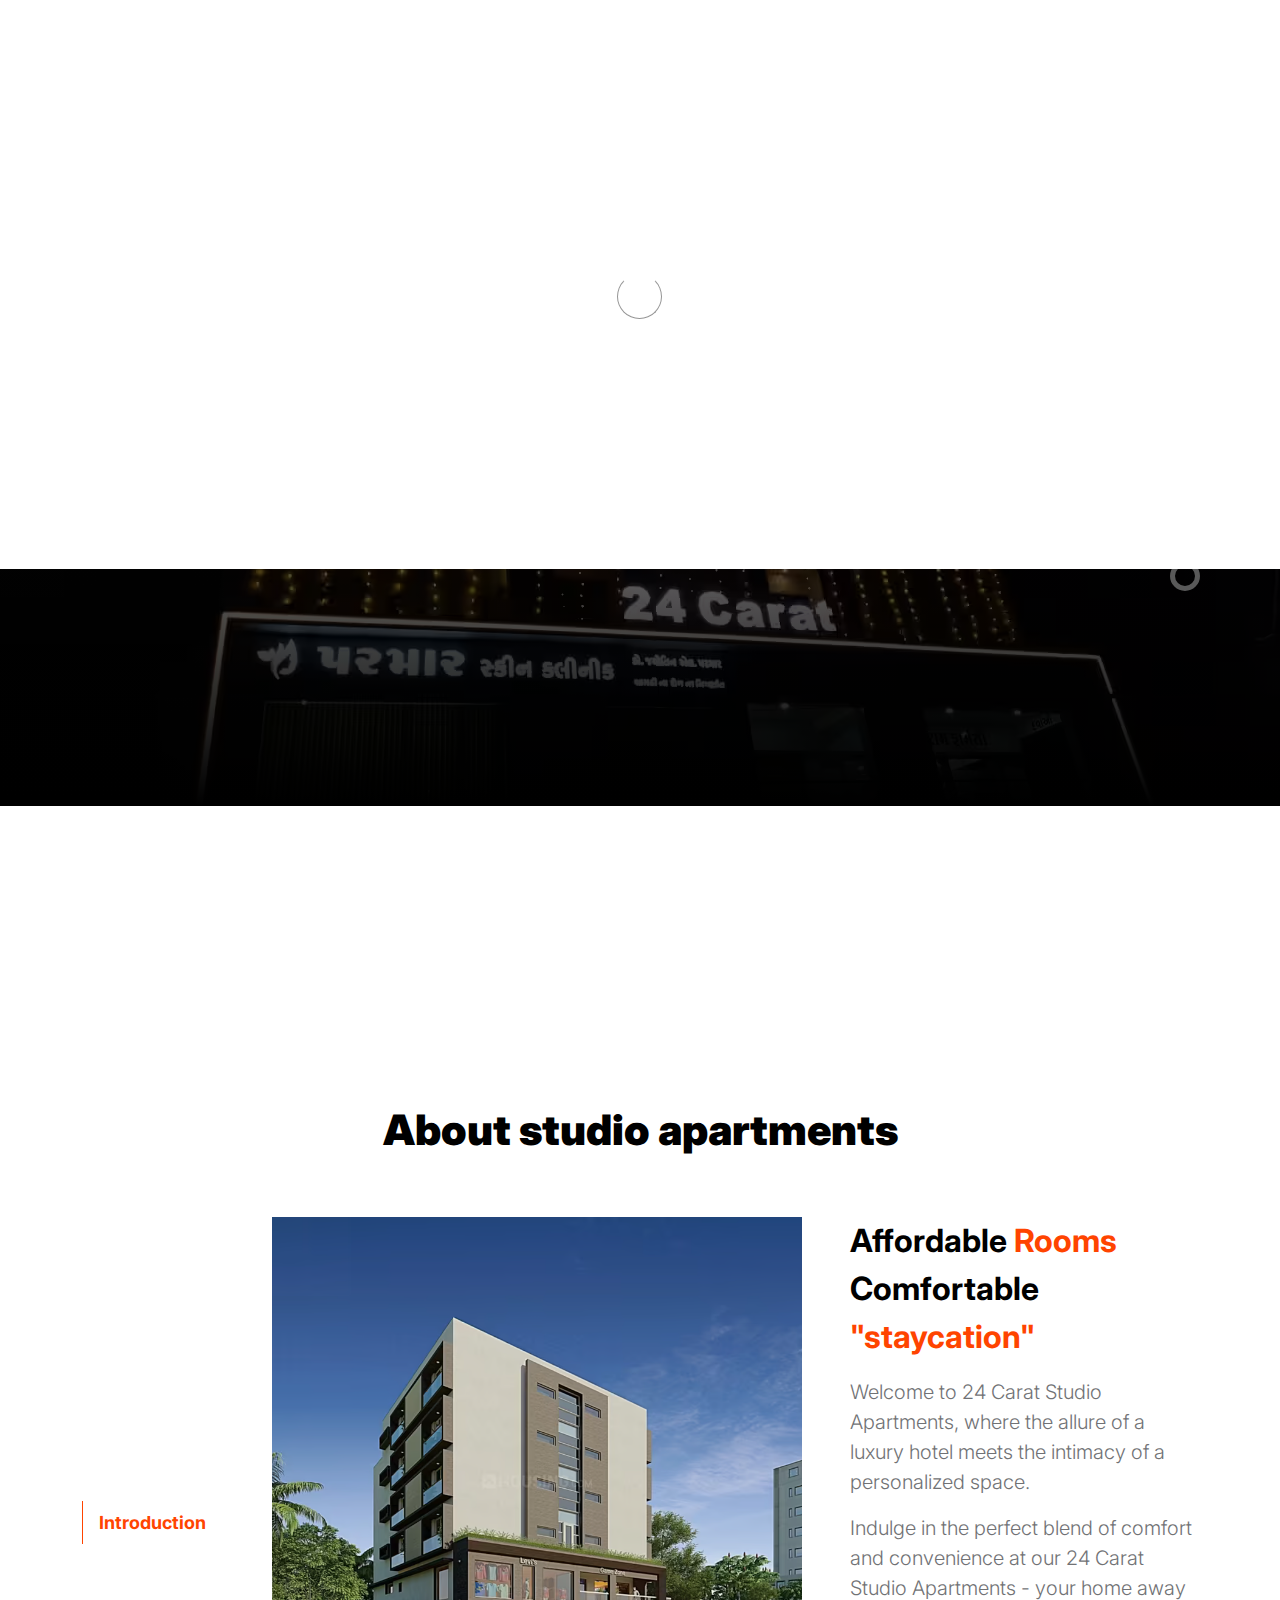
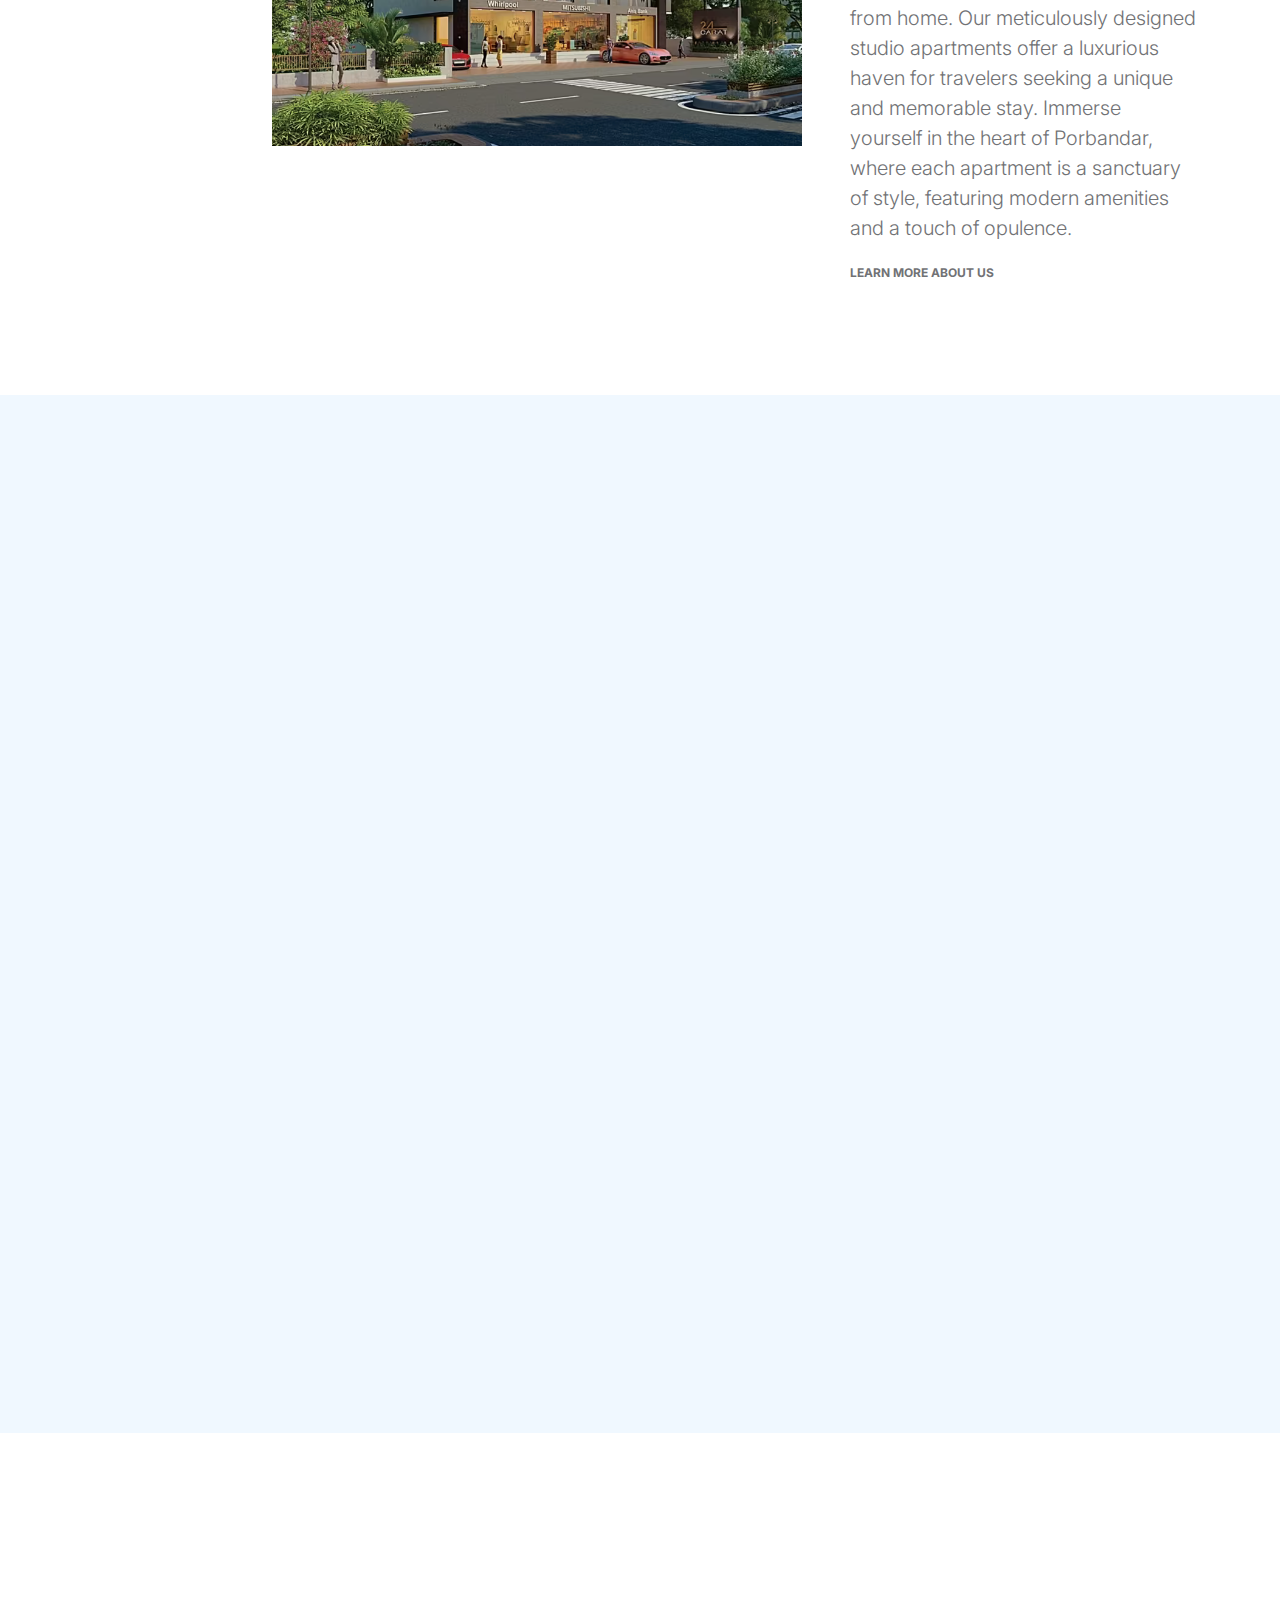
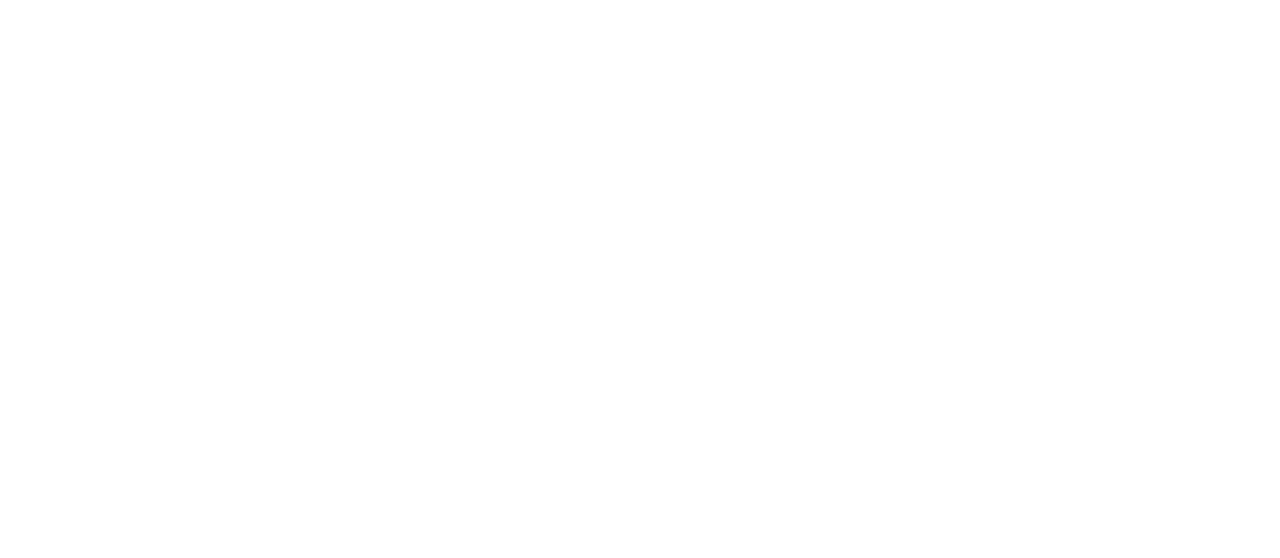
==== index.html @ 175d0fef "about-page change and profile addition" ====
<!DOCTYPE html>
<html lang="en">
  <head>
    <meta charset="utf-8" />
    <meta name="viewport" content="width=device-width, initial-scale=1" />

    <meta name="description" content="" />
    <meta name="author" content="" />

    <title>24 Carat Studio Apartments</title>

    <!-- CSS FILES -->
    <link rel="preconnect" href="https://fonts.googleapis.com" />

    <link rel="preconnect" href="https://fonts.gstatic.com" crossorigin />

    <link
      href="https://fonts.googleapis.com/css2?family=Inter:wght@100;300;400;700;900&display=swap"
      rel="stylesheet"
    />

    <link href="css/bootstrap.min.css" rel="stylesheet" />
    <link href="css/bootstrap-icons.css" rel="stylesheet" />

    <link rel="stylesheet" href="css/slick.css" />

    <link href="css/tooplate-little-fashion.css" rel="stylesheet" />
  </head>

  <body>
    <section class="preloader">
      <div class="spinner">
        <span class="sk-inner-circle"></span>
      </div>
    </section>

    <main>
      <nav class="navbar navbar-expand-lg">
        <div class="container">
          <button
            class="navbar-toggler"
            type="button"
            data-bs-toggle="collapse"
            data-bs-target="#navbarNav"
            aria-controls="navbarNav"
            aria-expanded="false"
            aria-label="Toggle navigation"
          >
            <span class="navbar-toggler-icon"></span>
          </button>

          <a class="navbar-brand" href="index.html">
            <strong><span>24</span> Carat</strong>
          </a>

          <div class="collapse navbar-collapse" id="navbarNav">
            <ul class="navbar-nav mx-auto">
              <li class="nav-item">
                <a class="nav-link active" href="index.html">Home</a>
              </li>

              <li class="nav-item">
                <a class="nav-link" href="about.html">About us</a>
              </li>

              <li class="nav-item">
                <a class="nav-link" href="products.html">Studio Apartments</a>
              </li>

              <li class="nav-item">
                <a class="nav-link" href="faq.html">FAQs</a>
              </li>

              <li class="nav-item">
                <a class="nav-link" href="contact.html">Contact</a>
              </li>
            </ul>
          </div>
        </div>
      </nav>

      <section class="slick-slideshow">
        <div class="slick-custom">
          <img
            src="images/slideshow/24-carat-studio-landscape.avif"
            class="img-fluid"
            alt=""
          />

          <div class="slick-bottom">
            <div class="container">
              <div class="row">
                <div class="col-lg-6 col-10">
                  <h1 class="slick-title">24 Carat</h1>

                  <p class="lead text-white mt-lg-3 mb-lg-5">
                    24 Carat is a hotel and studio Apartments located at the
                    center of Porbandar's crowd.
                  </p>

                  <a href="about.html" class="btn custom-btn"
                    >Learn more about us</a
                  >
                </div>
              </div>
            </div>
          </div>
        </div>

        <div class="slick-custom">
          <img src="images/slideshow/ss_1.jpeg" class="img-fluid" alt="" />

          <div class="slick-bottom">
            <div class="container">
              <div class="row">
                <div class="col-lg-6 col-10">
                  <h1 class="slick-title">New Apartments</h1>

                  <p class="lead text-white mt-lg-3 mb-lg-5">
                    Every room and space is carefully designed with simple and
                    minimalistic approach in mind. Form over functionality is
                    our motto.
                  </p>

                  <a href="product.html" class="btn custom-btn"
                    >Explore Rooms</a
                  >
                </div>
              </div>
            </div>
          </div>
        </div>

        <div class="slick-custom">
          <img src="images/slideshow/ss_2.jpeg" class="img-fluid" alt="" />

          <div class="slick-bottom">
            <div class="container">
              <div class="row">
                <div class="col-lg-6 col-10">
                  <h1 class="slick-title">Aesthetically Pleasing</h1>

                  <p class="lead text-white mt-lg-3 mb-lg-5">
                    Spacious infrastructure lets each person be mesmerized with
                    looks and "cozyness" of the space.
                  </p>
                </div>
              </div>
            </div>
          </div>
        </div>
      </section>

      <section class="about section-padding">
        <div class="container">
          <div class="row">
            <div class="col-12 text-center">
              <h2 class="mb-5">About studio apartments</h2>
            </div>

            <div class="col-lg-2 col-12 mt-auto mb-auto">
              <ul
                class="nav nav-pills mb-5 mx-auto justify-content-center align-items-center"
                id="pills-tab"
                role="tablist"
              >
                <li class="nav-item" role="presentation">
                  <button
                    class="nav-link active"
                    id="pills-home-tab"
                    data-bs-toggle="pill"
                    data-bs-target="#pills-home"
                    type="button"
                    role="tab"
                    aria-controls="pills-home"
                    aria-selected="true"
                  >
                    Introduction
                  </button>
                </li>
              </ul>
            </div>

            <div class="col-lg-10 col-12">
              <div class="tab-content mt-2" id="pills-tabContent">
                <div
                  class="tab-pane fade show active"
                  id="pills-home"
                  role="tabpanel"
                  aria-labelledby="pills-home-tab"
                >
                  <div class="row">
                    <div class="col-lg-7 col-12">
                      <img src="images/24carat.jpg" class="img-fluid" alt="" />
                    </div>

                    <div class="col-lg-5 col-12">
                      <div
                        class="d-flex flex-column h-100 ms-lg-4 mt-lg-0 mt-5"
                      >
                        <h4 class="mb-3">
                          Affordable <span>Rooms</span> <br />Comfortable
                          <span>"staycation"</span>
                        </h4>

                        <p>
                          Welcome to 24 Carat Studio Apartments, where the
                          allure of a luxury hotel meets the intimacy of a
                          personalized space.
                        </p>

                        <p>
                          Indulge in the perfect blend of comfort and
                          convenience at our 24 Carat Studio Apartments - your
                          home away from home. Our meticulously designed studio
                          apartments offer a luxurious haven for travelers
                          seeking a unique and memorable stay. Immerse yourself
                          in the heart of Porbandar, where each apartment is a
                          sanctuary of style, featuring modern amenities and a
                          touch of opulence.
                        </p>

                        <div class="mt-2 mt-lg-auto">
                          <a href="about.html" class="custom-link mb-2">
                            Learn more about us
                            <i class="bi-arrow-right ms-2"></i>
                          </a>
                        </div>
                      </div>
                    </div>
                  </div>
                </div>
              </div>
            </div>
          </div>
        </div>
      </section>

      <section class="front-product">
        <div class="container-fluid p-0">
          <div class="row align-items-center">
            <div class="col-lg-6 col-12">
              <img src="images/nature_culture.jpeg" class="img-fluid" alt="" />
            </div>

            <div class="col-lg-6 col-12">
              <div class="px-5 py-5 py-lg-0">
                <h2 class="mb-4">
                  <span>Located beside</span> Nature and culture
                </h2>

                <p class="lead mb-4">
                  Discover a harmonious retreat at 24 Carat Studio Apartments,
                  where lavish comfort meets the enchanting allure of
                  Porbandar's rich natural and cultural tapestry.
                </p>

                <a href="products.html" class="custom-link">
                  View rooms
                  <i class="bi-arrow-right ms-2"></i>
                </a>
              </div>
            </div>
          </div>
        </div>
      </section>

      <section class="featured-product section-padding">
        <div class="container">
          <div class="row">
            <div class="col-12 text-center">
              <h2 class="mb-5">Featured Rooms</h2>
            </div>

            <div class="col-lg-4 col-12 mb-3">
              <div class="product-thumb">
                <a href="product-detail.html">
                  <img
                    src="images/room/bedroom_overview.jpeg"
                    class="img-fluid product-image"
                    alt=""
                  />
                </a>

                <div class="product-top d-flex"></div>

                <div class="product-info d-flex">
                  <div>
                    <h5 class="product-title mb-0">Bedroom Space</h5>

                    <p class="product-p">Cozy bed with AC and large windows</p>
                  </div>
                </div>
              </div>
            </div>

            <div class="col-lg-4 col-12 mb-3">
              <div class="product-thumb">
                <a href="product-detail.html">
                  <img
                    src="images/room/bedroom_2.jpeg"
                    class="img-fluid product-image"
                    alt=""
                  />
                </a>

                <div class="product-top d-flex"></div>

                <div class="product-info d-flex">
                  <div>
                    <h5 class="product-title mb-0">Bedroom space</h5>

                    <p class="product-p">
                      Bedroom photo captured from other angle
                    </p>
                  </div>
                </div>
              </div>
            </div>

            <div class="col-lg-4 col-12">
              <div class="product-thumb">
                <a href="product-detail.html">
                  <img
                    src="images/room/LivingRoom-1.jpeg"
                    class="img-fluid product-image"
                    alt=""
                  />
                </a>

                <div class="product-top d-flex"></div>

                <div class="product-info d-flex">
                  <div>
                    <h5 class="product-title mb-0">Living room</h5>

                    <p class="product-p">
                      Newly designed living room for your comfort
                    </p>
                  </div>
                </div>
              </div>
            </div>

            <div class="col-12 text-center">
              <a href="products.html" class="view-all">View All Rooms</a>
            </div>
          </div>
        </div>
      </section>
    </main>

    <footer class="site-footer">
      <div class="container">
        <div class="row">
          <div class="col-lg-3 col-10 me-auto mb-4">
            <h4 class="text-white mb-3"><a href="index.html">24</a> Carat</h4>
            <p class="copyright-text text-muted mt-lg-5 mb-4 mb-lg-0">
              Copyright © 2024 <strong>24 Carat</strong>
            </p>
            <br />
            <p class="copyright-text">
              Designed by
              <a href="https://www.tooplate.com/" target="_blank">Tooplate</a>
            </p>
          </div>

          <div class="col-lg-5 col-8">
            <h5 class="text-white mb-3">Sitemap</h5>

            <ul class="footer-menu d-flex flex-wrap">
              <li class="footer-menu-item">
                <a href="about.html" class="footer-menu-link">About Us</a>
              </li>

              <li class="footer-menu-item">
                <a href="#" class="footer-menu-link">Rooms</a>
              </li>

              <li class="footer-menu-item">
                <a href="#" class="footer-menu-link">FAQs</a>
              </li>

              <li class="footer-menu-item">
                <a href="#" class="footer-menu-link">Contact</a>
              </li>
            </ul>
          </div>

          <div class="col-lg-3 col-4">
            <h5 class="text-white mb-3">Social</h5>

            <ul class="social-icon">
              <li>
                <a
                  href="https://api.whatsapp.com/send?text=Check%20out%20this%20amazing%20property:%20https%3A%2F%2Fwww.24caratpbr.com%2F"
                  target="_blank"
                  rel="noopener noreferrer"
                  class="social-icon-link bi-whatsapp"
                ></a>
              </li>
              <li>
                <a
                  href="https://www.instagram.com/24caratpbr/"
                  target="_blank"
                  class="social-icon-link bi-instagram"
                ></a>
              </li>
            </ul>
          </div>
        </div>
      </div>
    </footer>

    <!-- JAVASCRIPT FILES -->
    <script src="js/jquery.min.js"></script>
    <script src="js/bootstrap.bundle.min.js"></script>
    <script src="js/Headroom.js"></script>
    <script src="js/jQuery.headroom.js"></script>
    <script src="js/slick.min.js"></script>
    <script src="js/custom.js"></script>
  </body>
</html>
---- css/tooplate-little-fashion.css ----
/*

Tooplate 2127 Little Fashion

https://www.tooplate.com/view/2127-little-fashion

*/


/*---------------------------------------
  CUSTOM PROPERTIES ( VARIABLES )             
-----------------------------------------*/
:root {
  --white-color:                #FFFFFF;
  --primary-color:              #FF4400;
  --section-bg-color:           #f0f8ff;
  --dark-color:                 #000000;
  --grey-color:                 #d0d1d1;
  --p-color:                    #717275;

  --body-font-family:           'Inter', sans-serif;

  --h5-font-size:               24px;
  --p-font-size:                20px;
  --copyright-text-font-size:   16px;
  --product-link-font-size:     14px;
  --custom-link-font-size:      12px;

  --font-weight-thin:           100;
  --font-weight-light:          300;
  --font-weight-normal:         400;
  --font-weight-bold:           700;
  --font-weight-black:          900;
}

body,
html {
  height: 100%;
}

html {
  scroll-behavior: smooth;
}

@media screen and (prefers-reduced-motion: reduce) {
  html {
    scroll-behavior: auto;
  }
}

body {
    background: var(--white-color);
    font-family: var(--body-font-family);    
    position: relative;
}

/*---------------------------------------
  TYPOGRAPHY               
-----------------------------------------*/

h2,
h3,
h4,
h5,
h6 {
  color: var(--dark-color);
  line-height: inherit;
}

h1,
h2,
h3,
h4,
h5,
h6 {
  font-weight: var(--font-weight-bold);
}

h1,
h2 {
  font-weight: var(--font-weight-black);
}

h1 {
  font-size: 64px;
  line-height: normal;
}

h2 {
  font-size: 42px;
}

h3 {
  font-size: 36px;
}

h4 {
  font-size: 32px;
}

h5 {
  font-size: 24px;
}

h6 {
  font-size: 20px;
}

p {
  color: var(--p-color);
  font-size: var(--p-font-size);
  font-weight: var(--font-weight-light);
}

a, 
button {
  touch-action: manipulation;
  transition: all 0.3s;
}

a {
  color: var(--p-color);
  text-decoration: none;
}

a:hover {
  color: var(--primary-color);
}

.text-primary {
  color: var(--primary-color) !important;
}

::selection {
  background: var(--primary-color);
  color: var(--white-color);
}

/*---------------------------------------
  CUSTOM LINK               
-----------------------------------------*/
.custom-link {
  color: var(--p-color);
  font-size: var(--custom-link-font-size);
  font-weight: var(--font-weight-bold);
  text-transform: uppercase;
  position: relative;
}

.custom-link i {
  position: absolute;
  opacity: 0;
  bottom: 0;
  left: 100%;
  transition: all 0.3s;
  line-height: normal;
}

.custom-link:hover i {
  opacity: 1;
  left: 101%;
}

.lead {
  font-size: 1.5rem;
  font-weight: var(--font-weight-thin);
}

b,
strong {
  font-weight: var(--font-weight-bold);
}

/*---------------------------------------
  PRE LOADER               
-----------------------------------------*/
.preloader {
  position: fixed;
  top: 0;
  left: 0;
  width: 100%;
  height: 100%;
  z-index: 99999;
  display: flex;
  flex-flow: row nowrap;
  justify-content: center;
  align-items: center;
  background: none repeat scroll 0 0 var(--white-color);
}

.spinner {
  border: 1px solid transparent;
  border-radius: 5px;
  position: relative;
}

.spinner::before {
  content: '';
  box-sizing: border-box;
  position: absolute;
  top: 50%;
  left: 50%;
  width: 45px;
  height: 45px;
  margin-top: -10px;
  margin-left: -23px;
  border-radius: 50%;
  border: 1px solid #959595;
  border-top-color: var(--white-color);
  animation: spinner .9s linear infinite;
}

@keyframes spinner {
  to {transform: rotate(360deg);}
}

/*---------------------------------------
  CUSTOM BUTTON & ICON              
-----------------------------------------*/
.custom-btn {
  background: var(--dark-color);
  border-radius: 50px;
  color: var(--white-color);
  font-size: var(--copyright-text-font-size);
  text-transform: uppercase;
  padding: 16.50px 20px;
}

.social-btn {
  background: transparent;
  border: 1px solid var(--grey-color);
  color: var(--dark-color);
  text-transform: none;
}

.social-btn:hover {
  border-color: transparent;
}

.cart-form-select {
  border-radius: 0;
  padding-top: 15px;
  padding-bottom: 15px;
}

.cart-btn {
  border-radius: 0;
  width: 100%;
  font-size: var(--product-link-font-size);
}

.custom-btn:hover,
.slick-slideshow .custom-btn:hover {
  background: var(--primary-color);
  color: var(--white-color);
}

.custom-icon {
  color: var(--p-color);
  font-size: 24px;
}

.custom-icon {
  display: inline-block;
  vertical-align: middle;
}

.bi-bag.custom-icon {
  font-size: 17px;
}

.featured-icon {
  color: var(--grey-color);
  font-size: 52px;
}

/*---------------------------------------
  DIV SEPARATOR               
-----------------------------------------*/
.div-separator {
  position: relative;
}

.div-separator::before {
  content: "";
  height: 1px;
  background: var(--grey-color);
  display: block;
  width: 100%;
}

.div-separator span {
  position: absolute;
  top: 50%;
  margin-left: -22.5px;
  left: 50%;
  text-align: center;
  background: var(--white-color);
  margin-top: -11px;
  color: var(--dark-color);
  font-weight: var(--font-weight-bold);
  font-size: 14px;
  width: 35px;
  text-transform: uppercase;
}

/*---------------------------------------
  FULL IMAGE               
-----------------------------------------*/
.full-image-img {
  display: block;
  position: absolute;
  z-index: -1;
  right: 0;
  width: 100%;
  bottom: -120px;
  min-width: 650px;
}

@media (min-width: 1600px) {
  .full-image-img {
    bottom: -200px;
  }
}

/*---------------------------------------
  NAVIGATION               
-----------------------------------------*/
.navbar {
  background: var(--white-color);
  position: fixed;
  top: 0;
  right: 0;
  left: 0;
  padding: 25px 0;
  z-index: 2;
  will-change: transform;
  transition: transform 300ms linear;
}

.navbar span, h2 span, h4 span {
	color: var(--primary-color);
}

.navbar.headroom--not-top {
  padding: 20px 0;
}

.headroom--pinned {
  transform: translate(0, 0);
}

.headroom--unpinned {
  transform: translate(0, -150%);
}

.navbar-brand {
  color: var(--dark-color);
  font-size: 24px;
  font-weight: var(--font-weight-light);
  margin: 0;
  padding: 0;
}

.navbar-expand-lg .navbar-nav .nav-link {
  display: inline-block;
  padding: 0;
  margin-right: 1.5rem;
  margin-left: 1.5rem;
}

.nav-link {
  color: var(--p-color);
  font-size: 16px;
  position: relative;
}

.navbar .nav-link::after {
  position: absolute;
  top: 100%;
  left: 0;
  width: 100%;
  height: 2px;
  background: var(--grey-color);
  content: '';
  opacity: 0;
  -webkit-transition: opacity 0.3s, -webkit-transform 0.3s;
  -moz-transition: opacity 0.3s, -moz-transform 0.3s;
  transition: opacity 0.3s, transform 0.3s;
  -webkit-transform: translateY(10px);
  -moz-transform: translateY(10px);
  transform: translateY(10px);
}

.navbar .nav-link.active::after, 
.navbar .nav-link:hover::after {
  opacity: 1;
  -webkit-transform: translateY(0px);
  -moz-transform: translateY(0px);
  transform: translateY(0px);
}

.navbar .nav-link.active,
.navbar .nav-link:hover {
  color: var(--primary-color);
}

.nav-link:focus, 
.nav-link:hover {
  color: var(--p-color);
}

.navbar-toggler {
  border: 0;
  padding: 0;
  cursor: pointer;
  margin: 0;
  width: 30px;
  height: 35px;
  outline: none;
}

.navbar-toggler:focus {
  outline: none;
  box-shadow: none;
}

.navbar-toggler[aria-expanded="true"] .navbar-toggler-icon {
  background: transparent;
}

.navbar-toggler[aria-expanded="true"] .navbar-toggler-icon:before,
.navbar-toggler[aria-expanded="true"] .navbar-toggler-icon:after {
  transition: top 300ms 50ms ease, -webkit-transform 300ms 350ms ease;
  transition: top 300ms 50ms ease, transform 300ms 350ms ease;
  transition: top 300ms 50ms ease, transform 300ms 350ms ease, -webkit-transform 300ms 350ms ease;
  top: 0;
}

.navbar-toggler[aria-expanded="true"] .navbar-toggler-icon:before {
  transform: rotate(45deg);
}

.navbar-toggler[aria-expanded="true"] .navbar-toggler-icon:after {
  transform: rotate(-45deg);
}

.navbar-toggler .navbar-toggler-icon {
  background: var(--dark-color);
  transition: background 10ms 300ms ease;
  display: block;
  width: 30px;
  height: 2px;
  position: relative;
}

.navbar-toggler .navbar-toggler-icon::before,
.navbar-toggler .navbar-toggler-icon::after {
  transition: top 300ms 350ms ease, -webkit-transform 300ms 50ms ease;
  transition: top 300ms 350ms ease, transform 300ms 50ms ease;
  transition: top 300ms 350ms ease, transform 300ms 50ms ease, -webkit-transform 300ms 50ms ease;
  position: absolute;
  right: 0;
  left: 0;
  background: var(--dark-color);
  width: 30px;
  height: 2px;
  content: '';
}

.navbar-toggler .navbar-toggler-icon:before {
  top: -8px;
}

.navbar-toggler .navbar-toggler-icon:after {
  top: 8px;
}

/*---------------------------------------
  SITE HEADER              
-----------------------------------------*/
.site-header {
  background-color: var(--section-bg-color);
  position: relative;
  overflow: hidden;
  margin-top: 86px;
}

.site-header.section-padding {
  padding-top: 7rem;
  padding-bottom: 7rem;
}

.site-header.section-padding-img {
  padding-top: 10rem;
  padding-bottom: 10rem;
}

.header-image {
  position: absolute;
  top: 0;
  right: 0;
  width: 50%;
  height: 100%;
  object-fit: cover;
}

/*---------------------------------------
  SLICK SLIDESHOW               
-----------------------------------------*/
@media (min-width: 992px) {
  .slick-slideshow {
    height: 100vh;
  }
}

.slick-slideshow {
  margin-top: 86px;
}

.slick-title {
  color: var(--white-color);
}

.slick-custom {
  position: relative;
}

.slick-custom img {
  width: 100%;
  object-fit: cover;
}

.slick-bottom {
  background: linear-gradient(to top, var(--dark-color), transparent 90%);
  position: absolute;
  z-index: 2;
  bottom: 0;
  right: 0;
  left: 0;
  width: 100%;
  height: 100%;
}

.slick-bottom .container {
  position: absolute;
  top: 40%;
  left: 50%;
  transform: translate(-50%, -40%);
}

.slick-overlay {
  background: linear-gradient(to top, #000, transparent 120%);
  position: absolute;
  top: 0;
  right: 0;
  bottom: 0;
  left: 0;
}

.slick-slideshow .custom-btn {
  font-weight: var(--font-weight-bold);
  display: inline-block;
  padding-right: 32px;
  padding-left: 32px;
}

@media (min-width: 576px) {
  .slick-slideshow .slick-dots {
    max-width: 540px;
  }
}

@media (min-width: 768px) {
  .slick-slideshow .slick-dots {
    max-width: 720px;
  }
}

@media (min-width: 992px) {
  .slick-slideshow .slick-dots {
    max-width: 960px;
  }
}

@media (min-width: 1200px) {
  .slick-slideshow .slick-dots {
    max-width: 1140px;
  }
}

@media (min-width: 1400px) {
  .slick-slideshow .slick-dots {
    max-width: 1320px;
  }
}

.slick-slideshow .slick-dots {
  position: absolute;
  z-index: 2;
  top: 50%;
  left: 0;
  right: 0;
  transform: translate(0, -50%);
  margin: 0 auto;
  padding: 0;
}

.slick-slideshow .slick-dots li {
  background: transparent;
  border: 5px solid rgba(255, 255, 255, 0.35);
  border-radius: 100%;
  display: block;
  width: 30px;
  height: 30px;
  margin: 10px;
  padding: 5px;
  margin-left: auto;
  cursor: pointer;
}

.slick-slideshow .slick-dots button {
  background: transparent;
  border: none;
  color: transparent;
  display: block;
  width: 100%;
  height: 0;
  margin: 0;
  padding: 0;
  outline: none;
  height: 0;
}

.slick-slideshow .slick-dots li:hover,
.slick-slideshow .slick-dots .slick-active {
  background: var(--white-color);
}

/*---------------------------------------
  CUSTOM CIRCLE IMAGES               
-----------------------------------------*/

.custom-circle-image {
  border-radius: 100px;
  width: 55px;
  height: 55px;
}

.custom-circle-image.team-image {
  width: 85px;
  height: 85px;
}

/*---------------------------------------
  TESTIMONIAL               
-----------------------------------------*/
.slick-testimonial .slick-list,
.slick-testimonial .slick-track {
  height: 100%;
}

.slick-testimonial {
  margin: auto;
}

.slick-testimonial-caption {
  quotes: '❝' '❞';
  position: relative;
  padding: 5rem 7rem;
}

.slick-testimonial-caption::before {
  content: open-quote;
  display: inline-block;
  color: var(--primary-color);
  font-family: auto;
  font-size: 100px;
  height: 0;
  position: absolute;
  top: 0;
  left: 0;
}

.slick-testimonial .slick-dots {
  text-align: center;
}

.slick-testimonial .slick-dots li {
  background: var(--grey-color);
  display: inline-block;
  vertical-align: top;
  width: 16%;
  height: 1px;
}

.slick-testimonial .slick-dots button {
  background: transparent;
  border: none;
  color: transparent;
  display: block;
  width: 100%;
  height: 0;
  margin: 0;
  padding: 0;
}

.slick-testimonial .slick-dots li:hover,
.slick-testimonial .slick-dots .slick-active {
  background: var(--dark-color);
}

/*---------------------------------------
  SECTION               
-----------------------------------------*/
section {
  content-visibility: auto;
  contain-intrinsic-size: 700px;
}

.section-padding {
  padding-top: 7rem;
  padding-bottom: 7rem;
}

.featured {
  background: var(--section-bg-color);
}

/*---------------------------------------
  ABOUT               
-----------------------------------------*/
.about .nav-pills .nav-item {
  width: 100%;
}

.about .nav-pills .nav-link {
  color: var(--grey-color);
  font-size: 18px;
  font-weight: var(--font-weight-bold);
  border-left: 1px solid var(--grey-color);
  border-radius: 0;
  padding-right: 0;
}

.about .nav-pills .nav-link:hover,
.about .nav-pills .nav-link.active, 
.about .nav-pills .show>.nav-link {
  background: transparent;
  border-left-color: var(--primary-color);
  color: var(--primary-color);
}

/*---------------------------------------
  FAQ ACCORDION               
-----------------------------------------*/
.accordion-item {
  background-color: transparent;
  border-top: 0;
  border-right: 0;
  border-left: 0;
}

.accordion-button {
  background-color: transparent;
  box-shadow: none;
}

.accordion-button:not(.collapsed) {
  background: transparent;
  box-shadow: none;
}

button:focus:not(:focus-visible) {
  border-color: transparent;
  box-shadow: none;
}

.accordion-body {
  border-top: 1px solid rgba(0,0,0,.125);
}

.accordion-button {
  font-size: 1.5rem;
  font-weight: var(--font-weight-normal);
  padding-top: 1.5rem;
  padding-right: 0;
  padding-bottom: 1.5rem;
  padding-left: 0;
}

.accordion-body {
  padding: 2rem 0;
}

/*---------------------------------------
  TEAM MEMBERS               
-----------------------------------------*/
.team {
  background: var(--grey-color);
}

.team-thumb {
  background: var(--white-color);
  position: relative;
  border-radius: .25rem;
  padding: 42px 32px;
}

.team-info {
  width: 100%;
}

.custom-modal-btn {
  background: var(--grey-color);
  color: var(--white-color);
  position: absolute;
  top: 0;
  right: 0;
  bottom: 0;
  margin: auto 32px;
  width: 42px;
  height: 42px;
}

.modal-body {
  padding: 4rem;
}

.modal-header {
  padding-top: 7rem;
  padding-bottom: 5rem;
}

.modal-header .btn-close {
  position: absolute;
  top: 0;
  right: 0;
  font-size: 24px;
  margin: 32px;
}

#cart-modal .modal-header .btn-close {
  z-index: 2;
  margin: 22px;
}

#cart-modal .modal-header {
  border-bottom: 0;
  padding: 0;
}

#cart-modal .modal-footer {
  padding: 2rem 4rem;
}

/*---------------------------------------
  SKILL - PROGRESS BAR               
-----------------------------------------*/
.skill-thumb strong {
  display: inline-block;
  margin-bottom: 6px;
}

.skill-thumb span {
  color: var(--dark-color);
  font-size: 24px;
  font-weight: var(--font-weight-bold);
}

.skill-thumb .progress {
  background: var(--white-color);
  box-shadow: none;
  border-radius: 100px;
  height: 1px;
  margin-bottom: 16px;
}

.skill-thumb .progress .progress-bar-primary {
  background: var(--grey-color);
}

/*---------------------------------------
  PRODUCT               
-----------------------------------------*/
.front-product {
  background: var(--section-bg-color);
}

.product-thumb {
  background: var(--white-color);
  position: relative;
  transition: all 0.5s ease-out;
}

.product-image {
  transition: all 0.5s ease-out;
}

.product-thumb:hover .product-image {
  box-shadow: 0 1rem 3rem rgba(0,0,0,.175);
}

.product-top {
  position: absolute;
  top: 0;
  right: 0;
  left: 0;
  margin: 20px;
}

.product-info {
  padding: 30px 20px;
}

.product-description,
.product-cart-thumb {
  padding: 0 20px;
}

.product-icon {
  color: var(--white-color);
}

.product-title-link {
  color: var(--dark-color);
}

.product-additional-link {
  display: inline-block;
  vertical-align: top;
  font-size: var(--product-link-font-size);
  margin-top: 32px;
  margin-right: 12px;
}

.product-alert {
  background: var(--white-color);
  color: var(--p-color);
  font-size: var(--custom-link-font-size);
  font-weight: var(--font-weight-bold);
  padding: 3px 10px;
}

.product-p {
  font-size: var(--product-link-font-size);
}

.view-all {
  text-transform: uppercase;
  color: var(--p-color);
  font-size: 13px;
  font-weight: var(--font-weight-bold);
  border-bottom: 2px solid var(--grey-color);
  padding-bottom: 6px;
}

/*---------------------------------------
  CONTACT              
-----------------------------------------*/
.contact-info {
  padding: 40px;
}

.contact-form .form-control {
  border-color: var(--grey-color);
  font-weight: var(--font-weight-normal);
}

.form-floating>label {
  color: var(--grey-color);
  font-weight: var(--font-weight-normal);
}

.contact-form button[type='submit'] {
  background: var(--dark-color);
  border: none;
  border-radius: 100px;
  color: var(--white-color);
  font-weight: var(--font-weight-bold);
  text-transform: uppercase;
  padding: 16px;
}

.contact-form button[type='submit']:hover {
  background: var(--primary-color);
}

/*---------------------------------------
  SITE FOOTER               
-----------------------------------------*/
.site-footer {
  background: var(--dark-color);
  padding-top: 5rem;
  padding-bottom: 5rem;
}

.footer-menu {
  margin: 0;
  padding: 0;
}

.footer-menu-item {
  display: block;
  width: 50%;
}

.footer-menu-link {
  color: #6c757d;
  font-weight: var(--font-weight-light);
  display: inline-block;
  vertical-align: top;
  margin-top: 4px;
  margin-bottom: 4px;
}

.site-footer .social-icon-link {
  margin-top: 4px;
}

.site-footer .social-icon-link:hover,
.footer-menu-link:hover {
  color: var(--white-color);
}

.copyright-text {
  font-size: var(--copyright-text-font-size);
}

/*---------------------------------------
  SOCIAL ICON               
-----------------------------------------*/
.social-icon {
  margin: 0;
  padding: 0;
}

.social-icon li {
  list-style: none;
  display: inline-block;
  vertical-align: top;
}

.social-icon-link {
  color: #6c757d;
  font-size: 1rem;
  display: inline-block;
  vertical-align: top;
  margin-bottom: 4px;
  margin-right: 15px;
}

.social-icon-link:hover {
  color: var(--primary-color);
}

/*---------------------------------------
  RESPONSIVE STYLES               
-----------------------------------------*/
@media screen and (max-width: 1200px) {
  h1 {
    font-size: 62px;
  }
}

@media screen and (max-width: 991px) {
  h1 {
    font-size: 42px;
    margin-bottom: 0;
  }

  h2 {
    font-size: 36px;
  }

  h3 {
    font-size: 32px;
  }

  h4 {
    font-size: 28px;
  }

  h5 {
    font-size: 24px;
  }

  h6 {
    font-size: 20px;
  }

  .lead {
    font-size: 16px;
  }

  .navbar-expand-lg .navbar-nav .nav-link {
    margin-top: 1rem;
  }

  .site-header {
    background-position: bottom;
  }

  #cart-modal .modal-header .btn-close {
    margin: 22px 14px;
  }

  .custom-btn {
    font-size: 14px;
    padding: 13.5px 20px;
  }

  .slick-slideshow .custom-btn {
    padding-right: 27px;
    padding-left: 27px;
  }

  .social-login,
  .div-separator {
    width: 75% !important;
  }

  #cart-modal .modal-footer .row {
    width: 100% !important;
  }

  .site-header.section-padding,
  .section-padding {
    padding-top: 4rem;
    padding-bottom: 4rem;
  }

  .site-header-image.section-padding {
    padding-bottom: 0;
  }

  .header-info {
    padding-top: 50px;
    padding-bottom: 100px;
  }

  .header-image {
    position: relative;
    top: auto;
    bottom: 0;
    left: 0;
    width: auto;
    height: auto;
  }

  .slick-testimonial-caption {
    padding: 6rem 3rem 4rem 3rem;
  }

  .slick-slideshow .slick-dots li {
    width: 25px;
    height: 25px;
  }

  .modal-header {
    padding-top: 6rem;
    padding-bottom: 2rem;
  }

  .modal-body {
    padding: 2rem;
  }

  #cart-modal .modal-footer {
    padding-right: 0;
    padding-left: 0;
  }

  #cart-modal .modal-body {
    padding: 4rem 2rem 2rem 2rem;
  }

  .full-image-img {
    bottom: 0;
  }
}
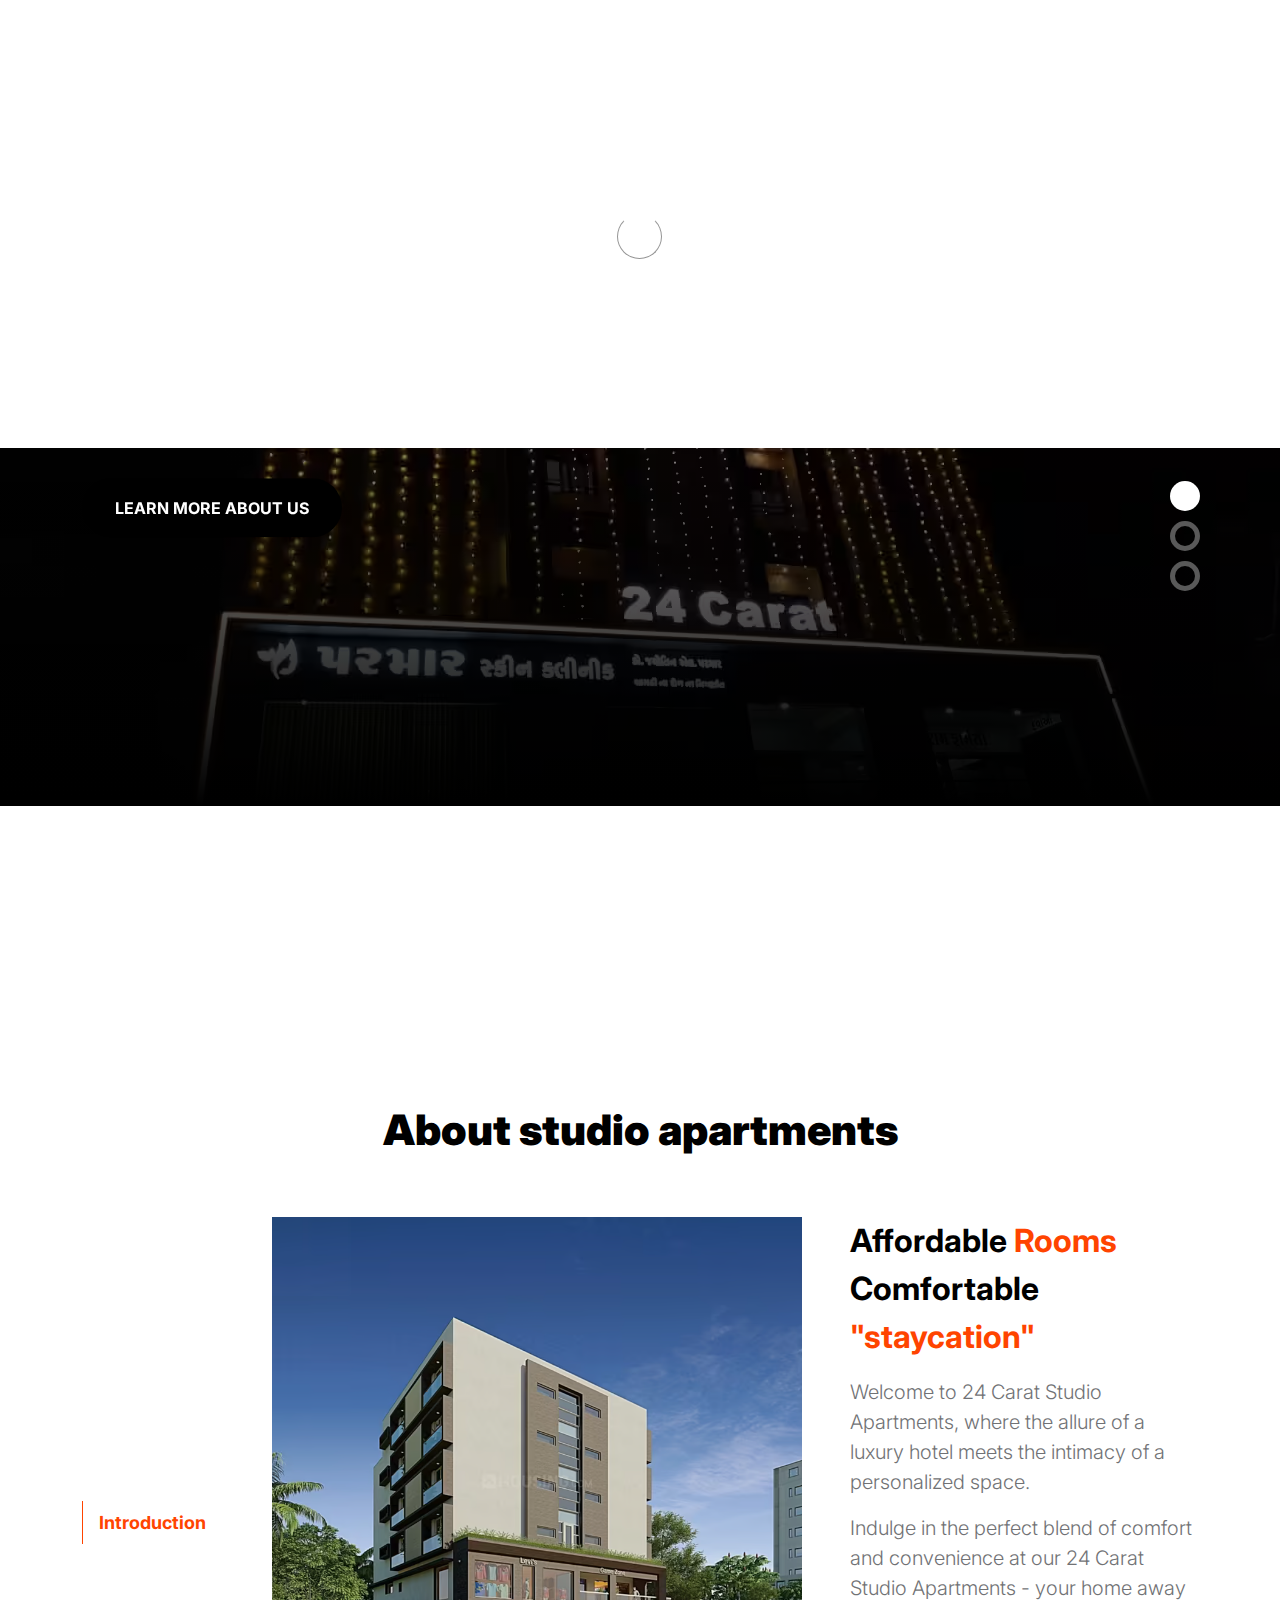
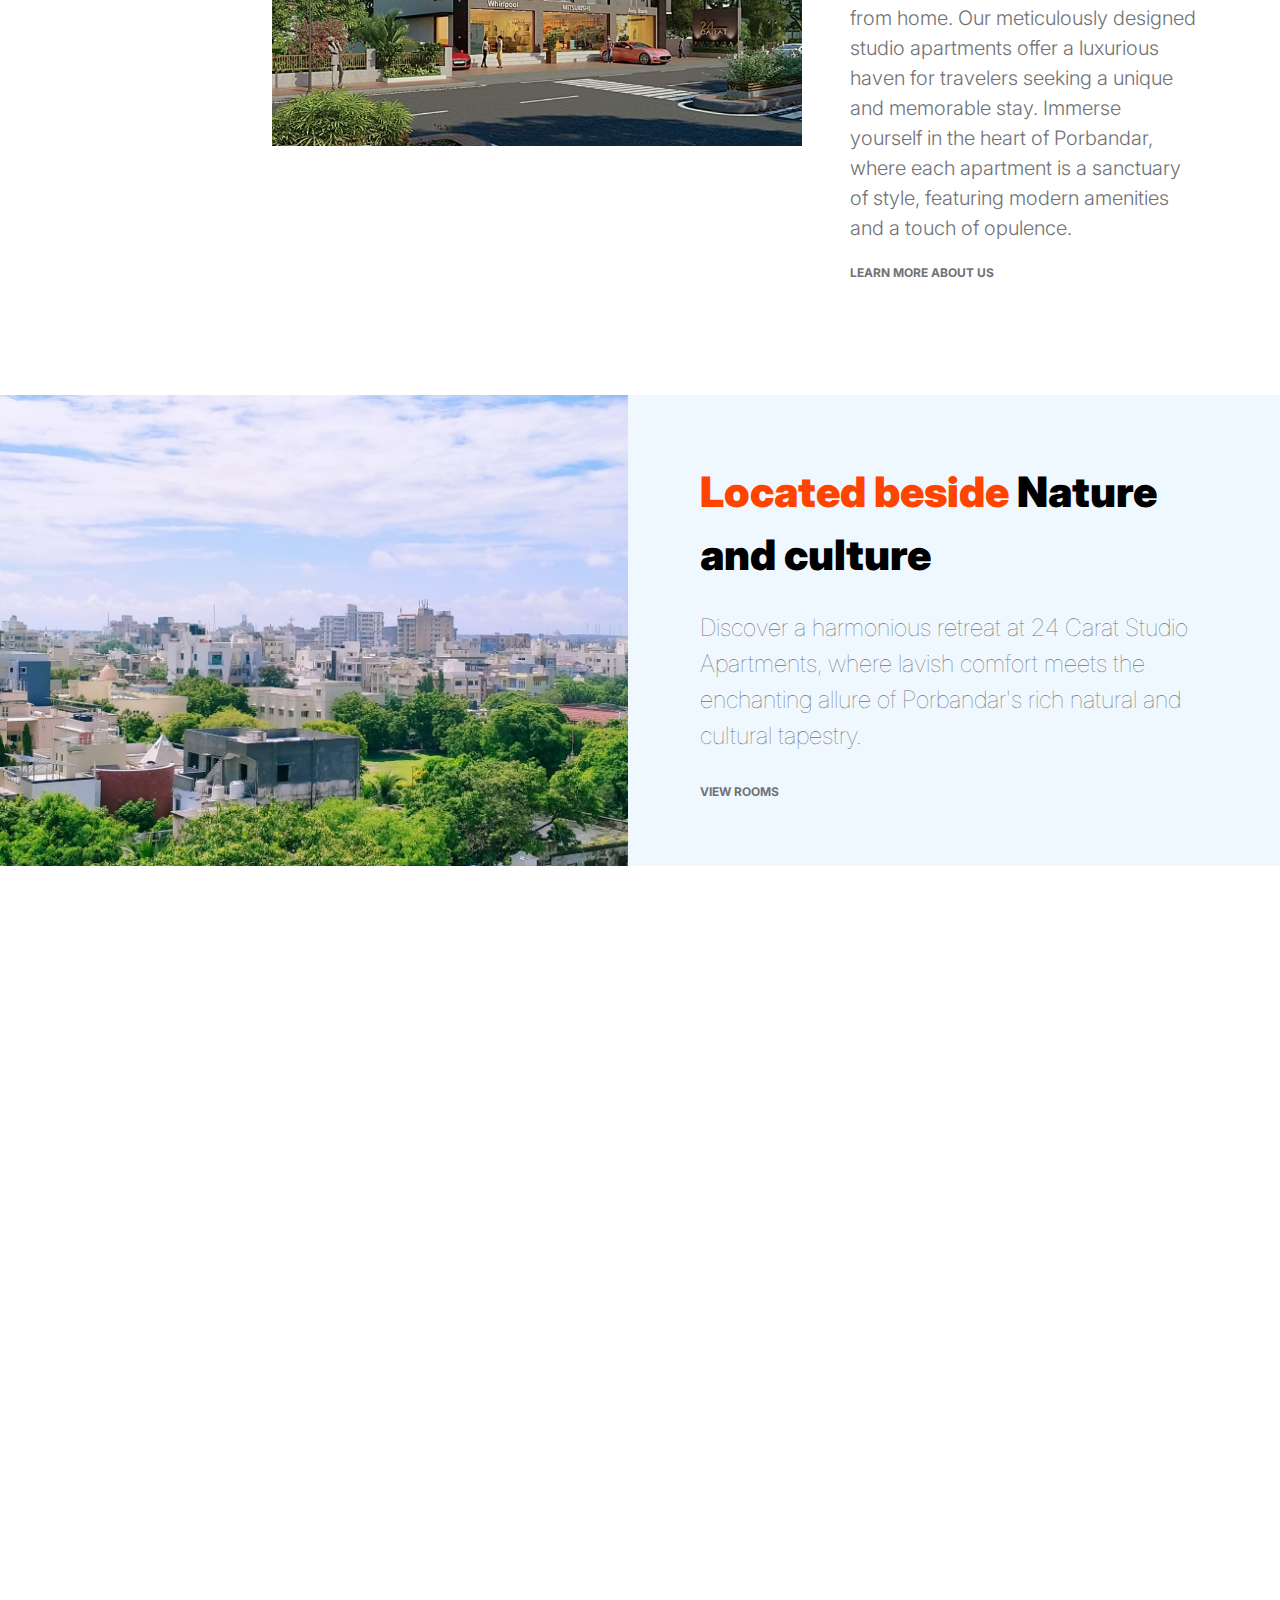
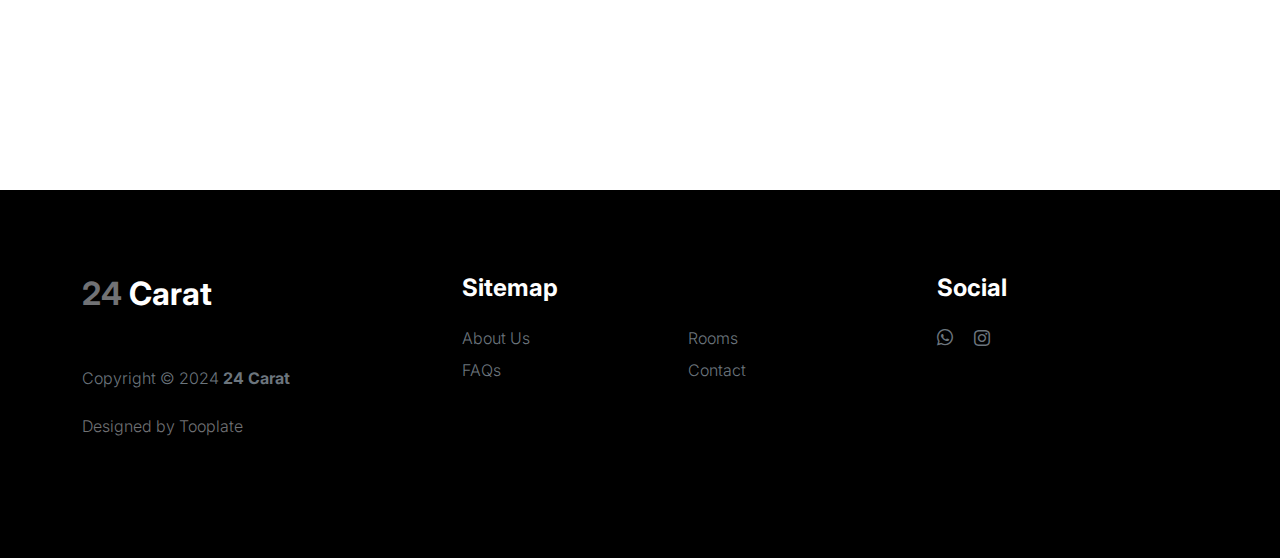
==== commit f85ba980: "add favicon" ====
--- a/index.html
+++ b/index.html
@@ -8,6 +8,12 @@
     <meta name="author" content="" />
 
     <title>24 Carat Studio Apartments</title>
+
+    <!-- favicon -->
+    <link rel="apple-touch-icon" sizes="180x180" href="/apple-touch-icon.png" />
+    <link rel="icon" type="image/png" sizes="32x32" href="/favicon-32x32.png" />
+    <link rel="icon" type="image/png" sizes="16x16" href="/favicon-16x16.png" />
+    <link rel="manifest" href="/site.webmanifest" />
 
     <!-- CSS FILES -->
     <link rel="preconnect" href="https://fonts.googleapis.com" />
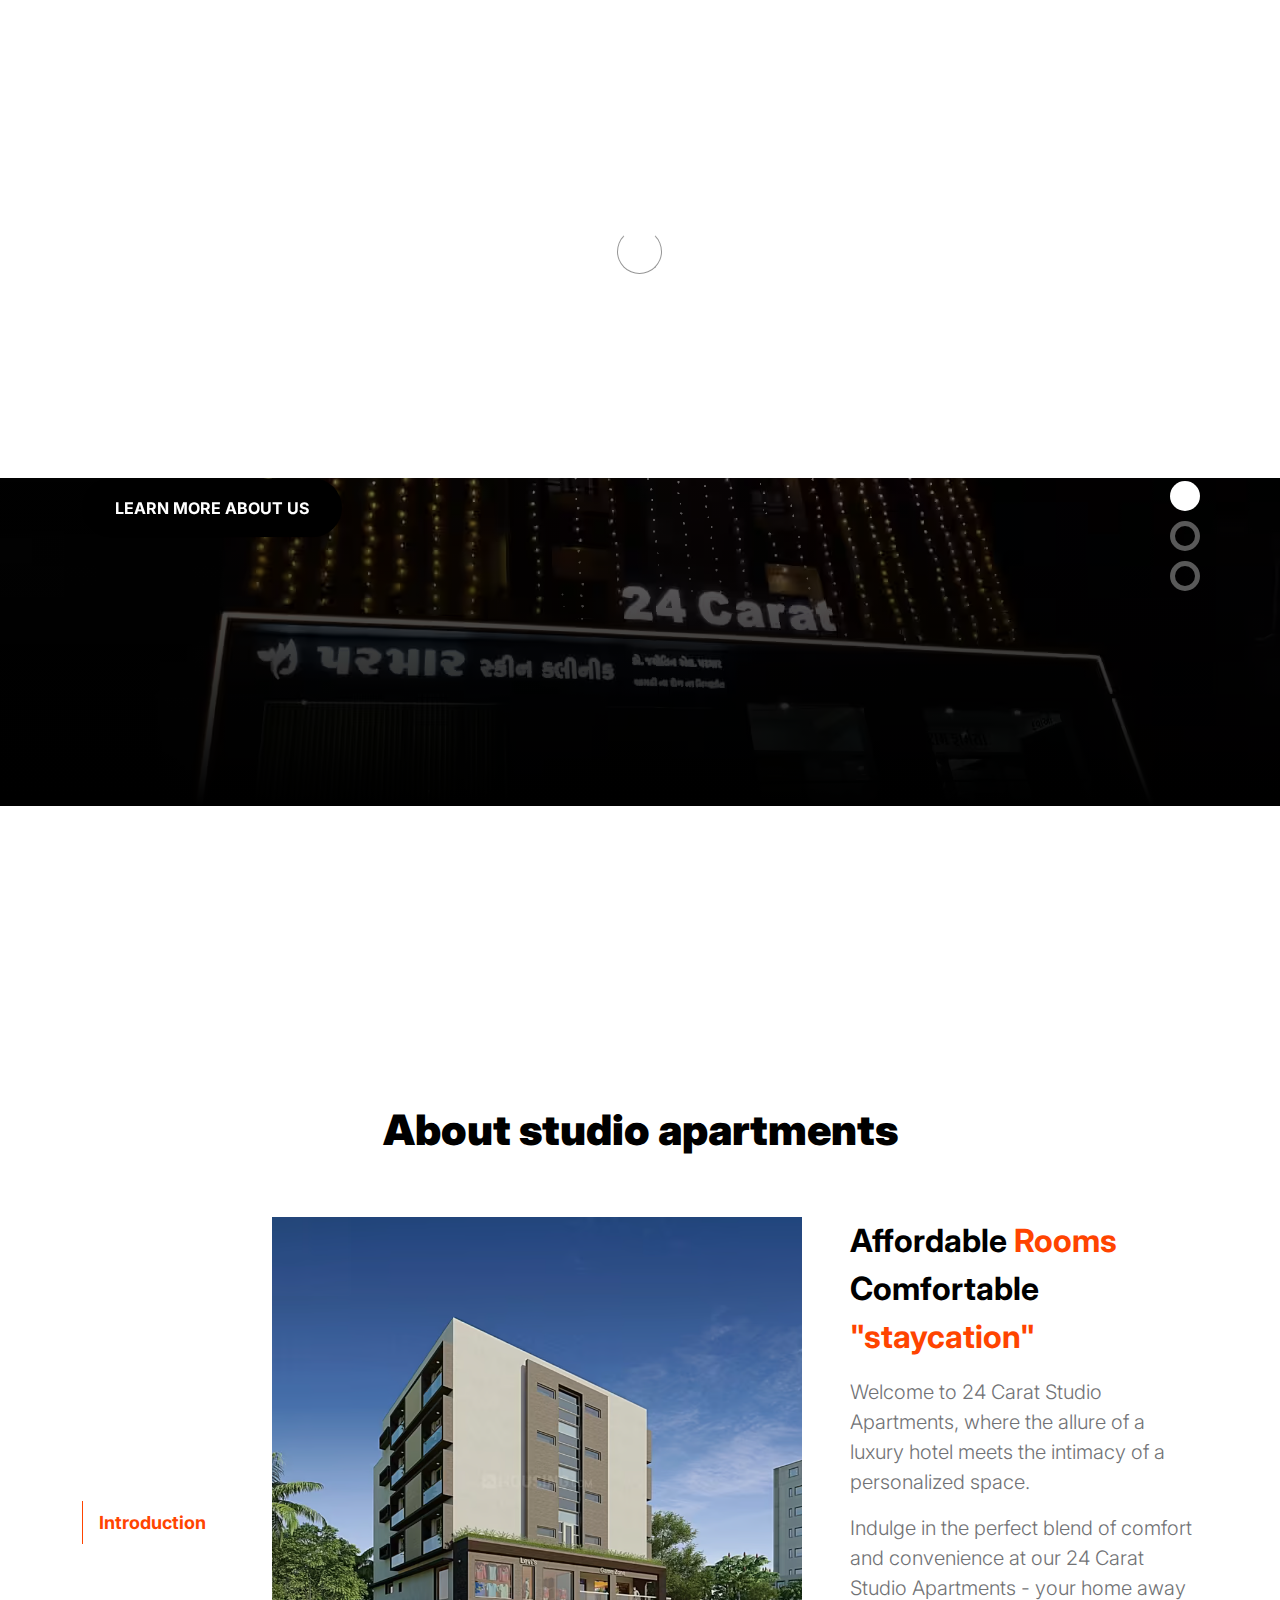
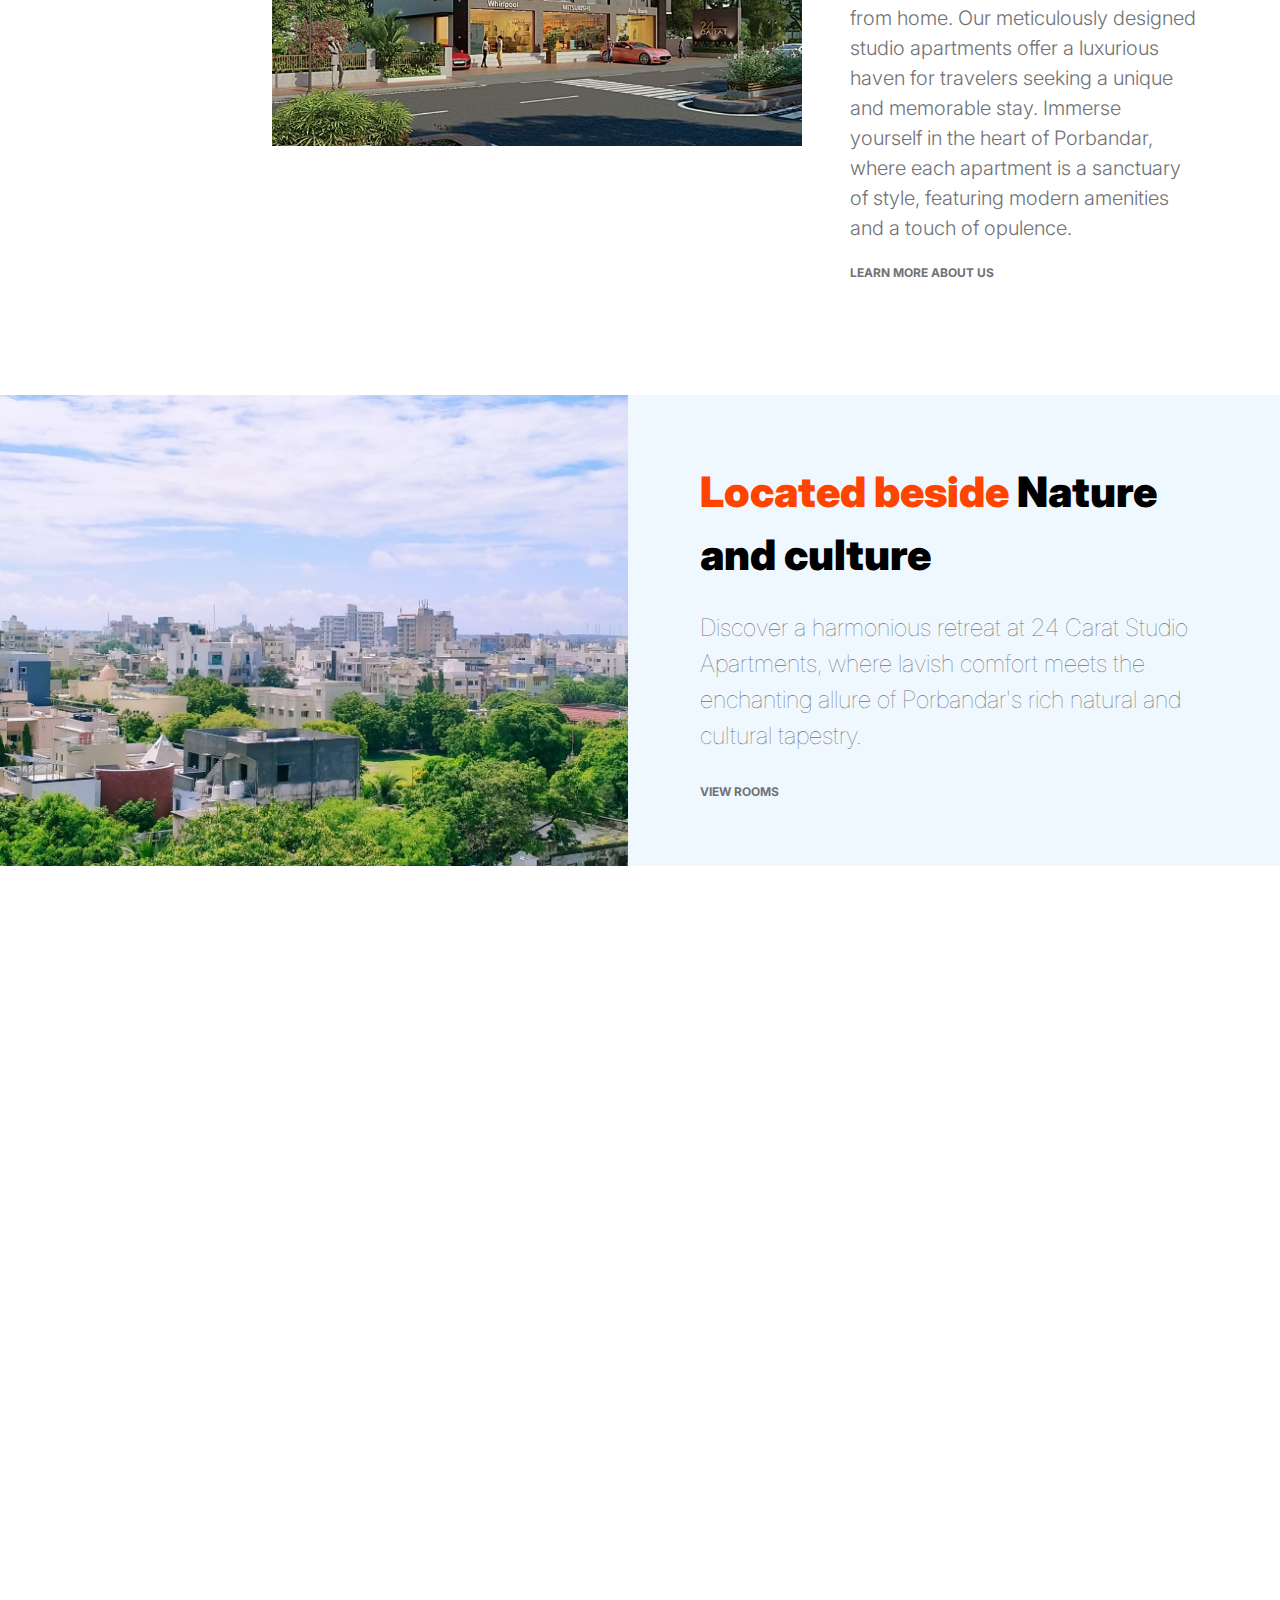
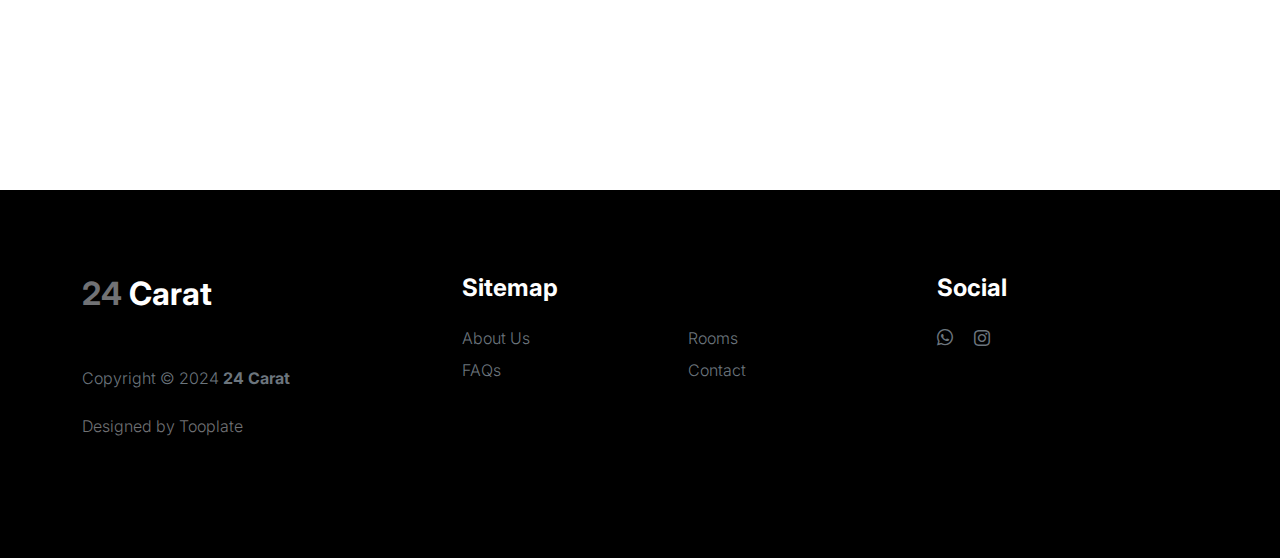
==== commit 6a963572: "remove whatsapp rel attribute" ====
--- a/index.html
+++ b/index.html
@@ -401,10 +401,10 @@
                 <a
                   href="https://api.whatsapp.com/send?text=Check%20out%20this%20amazing%20property:%20https%3A%2F%2Fwww.24caratpbr.com%2F"
                   target="_blank"
-                  rel="noopener noreferrer"
                   class="social-icon-link bi-whatsapp"
                 ></a>
               </li>
+
               <li>
                 <a
                   href="https://www.instagram.com/24caratpbr/"
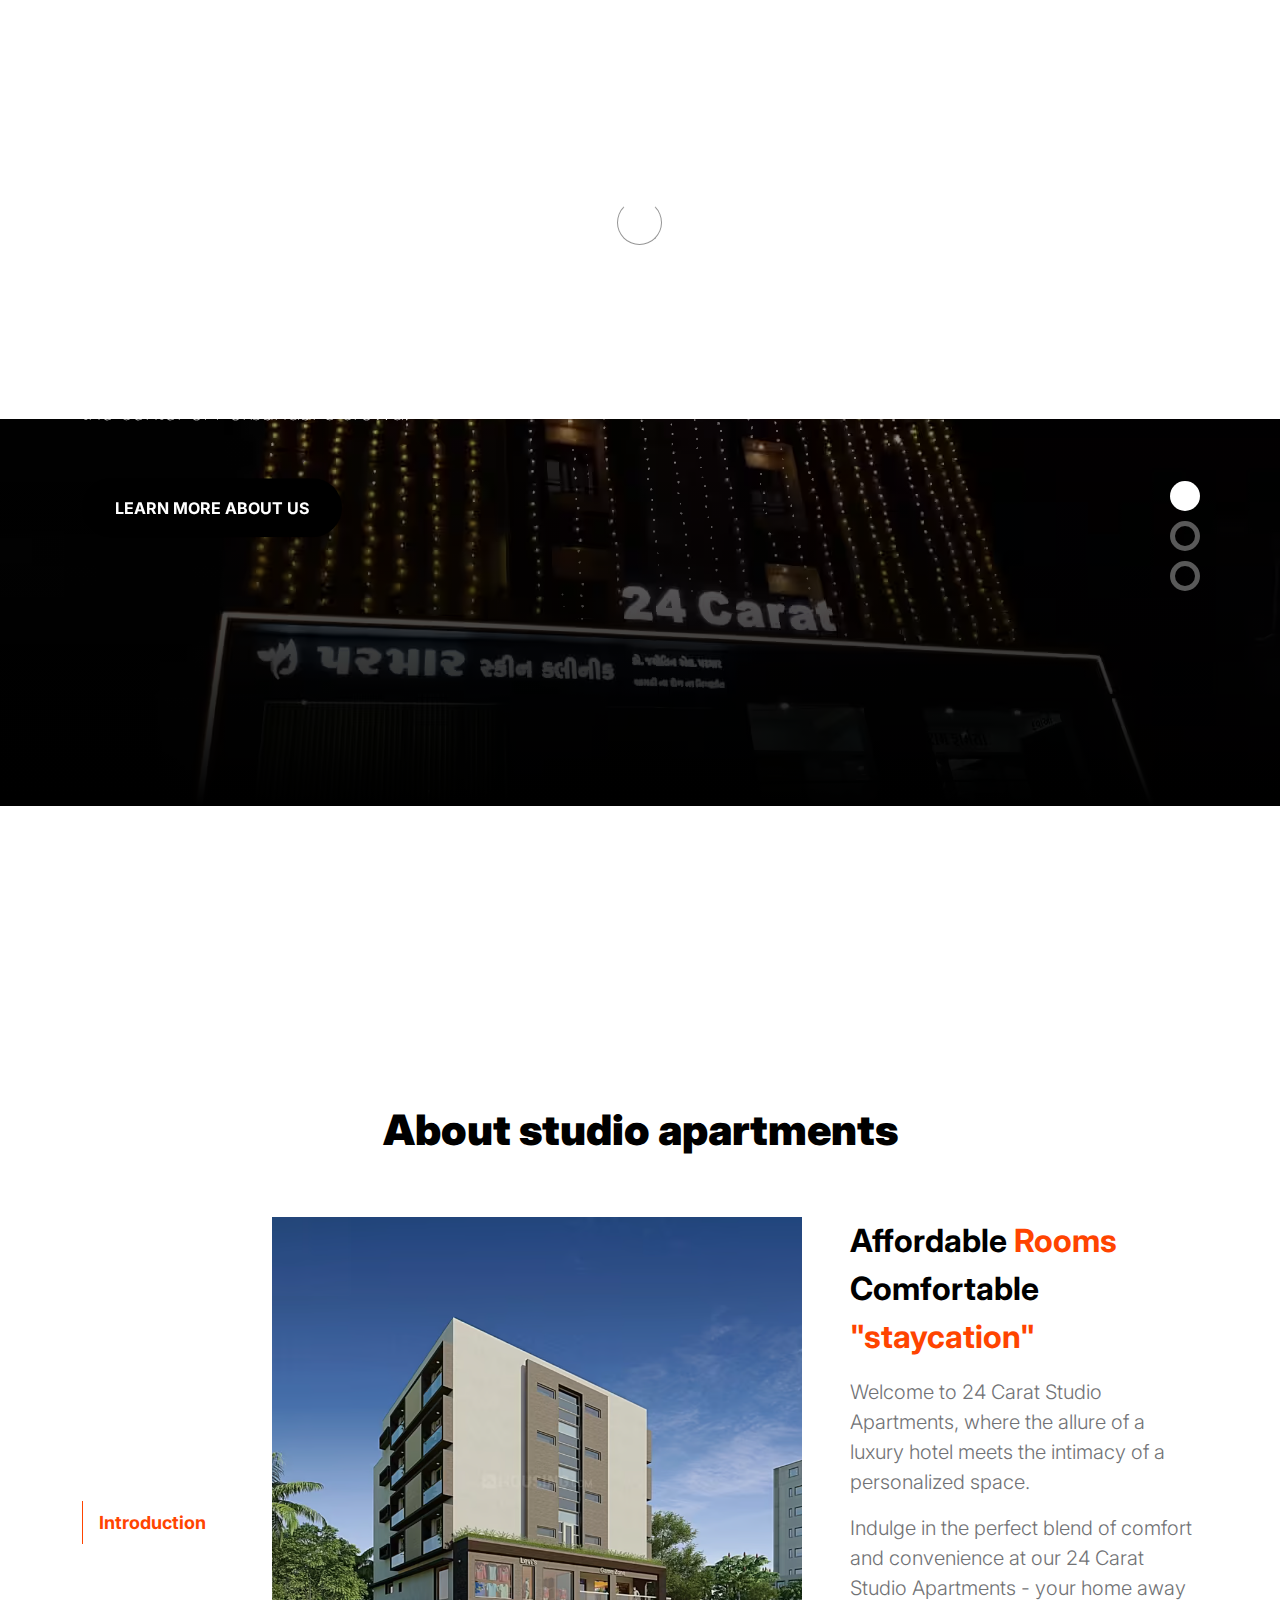
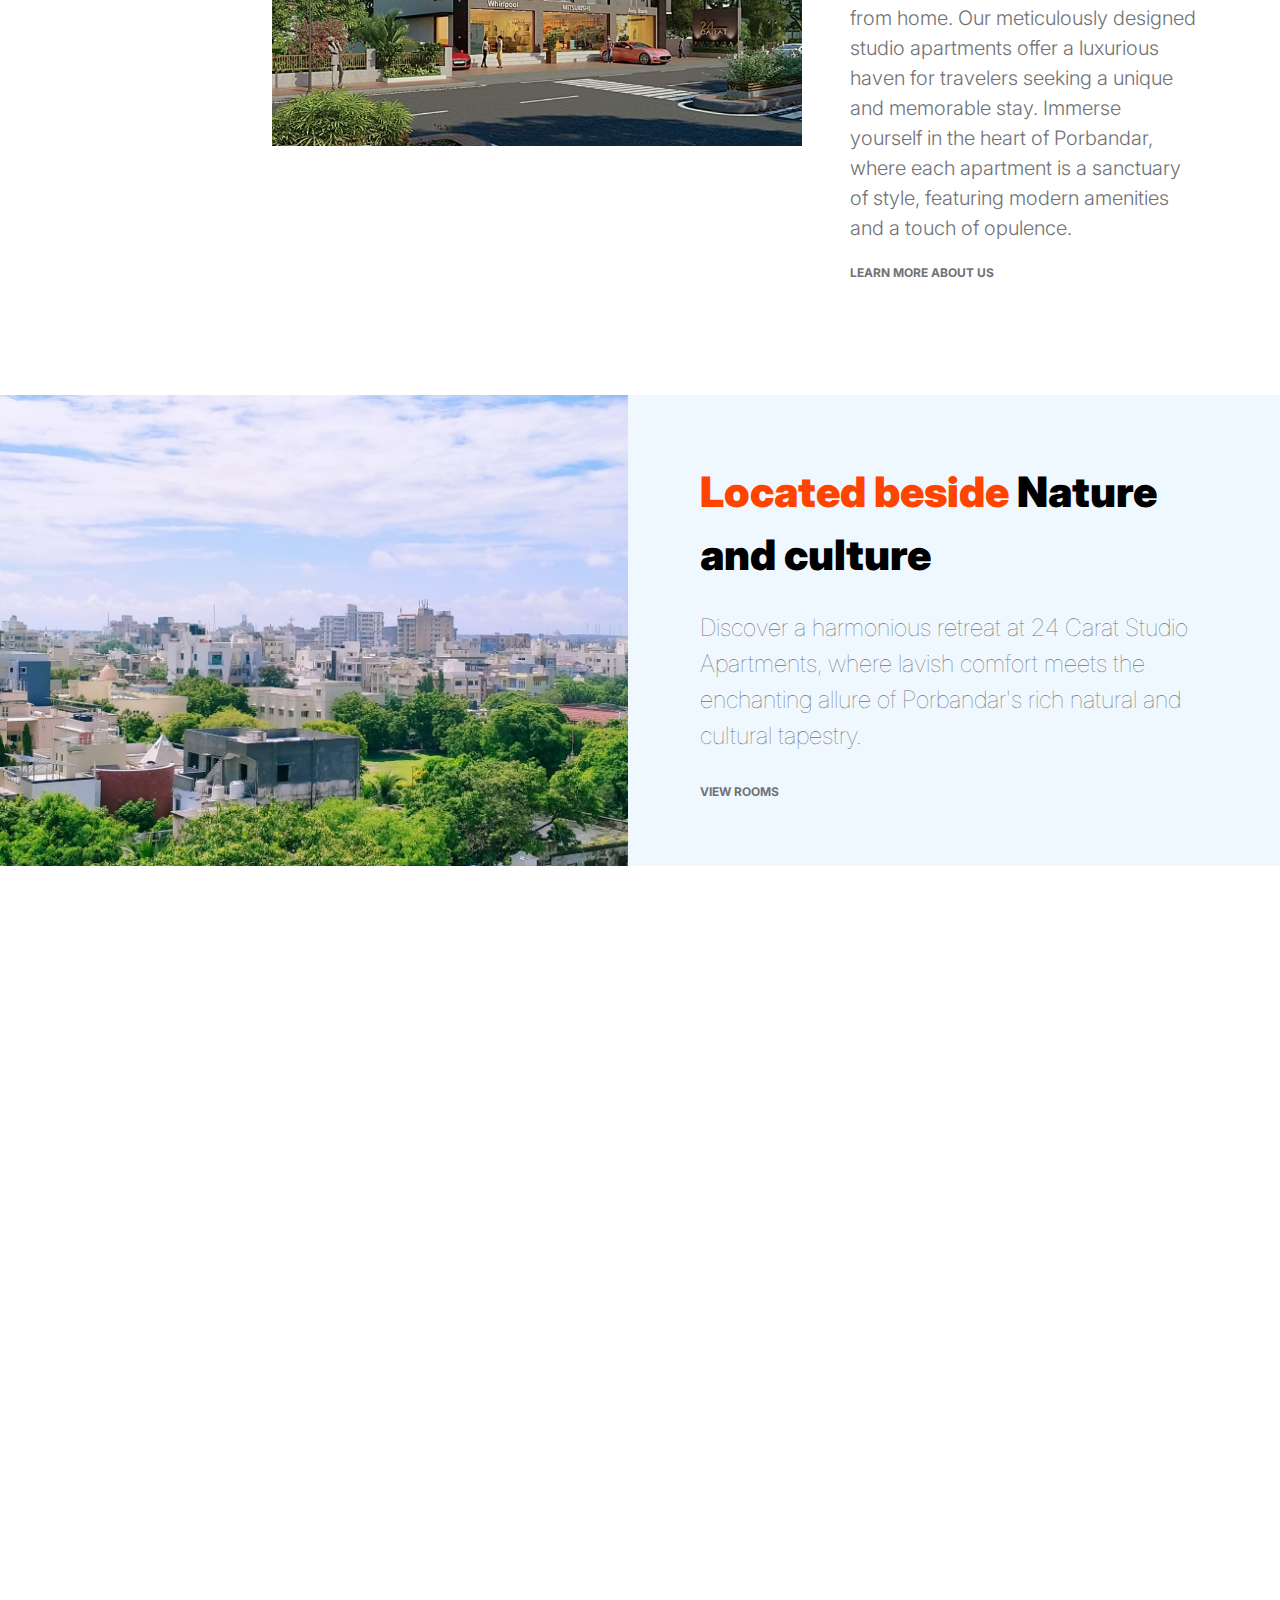
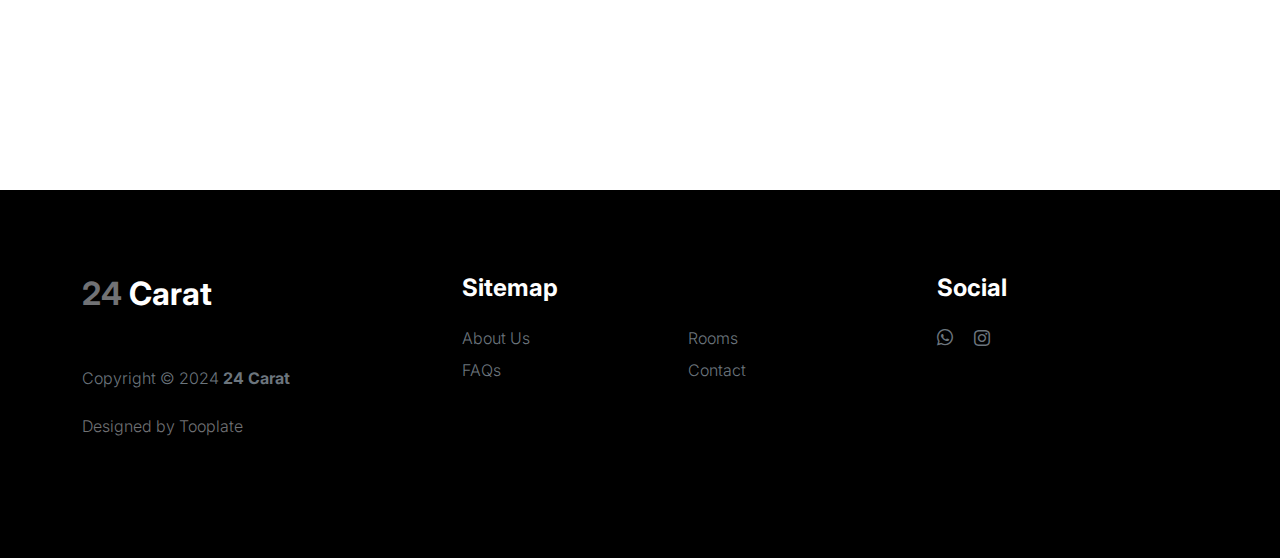
==== commit 77dedde5: "change featured room content" ====
--- a/index.html
+++ b/index.html
@@ -294,7 +294,12 @@
                   <div>
                     <h5 class="product-title mb-0">Bedroom Space</h5>
 
-                    <p class="product-p">Cozy bed with AC and large windows</p>
+                    <p class="product-p">
+                      Cozy bed with AC and large windows to view outside also
+                      equipped with high quality curtains which can convert the
+                      room into pitch dark for deep sleep when it's completely
+                      closed
+                    </p>
                   </div>
                 </div>
               </div>
@@ -304,7 +309,7 @@
               <div class="product-thumb">
                 <a href="product-detail.html">
                   <img
-                    src="images/room/bedroom_2.jpeg"
+                    src="images/room/kitchen-1.jpeg"
                     class="img-fluid product-image"
                     alt=""
                   />
@@ -314,10 +319,12 @@
 
                 <div class="product-info d-flex">
                   <div>
-                    <h5 class="product-title mb-0">Bedroom space</h5>
+                    <h5 class="product-title mb-0">Attached Kitchen</h5>
 
                     <p class="product-p">
-                      Bedroom photo captured from other angle
+                      Elegant kitchen with mini-refrigirator, basin, electric
+                      induction gas and basic utensils for every minor need of
+                      our guests
                     </p>
                   </div>
                 </div>
@@ -328,7 +335,7 @@
               <div class="product-thumb">
                 <a href="product-detail.html">
                   <img
-                    src="images/room/LivingRoom-1.jpeg"
+                    src="images/room/room-entrance.jpeg"
                     class="img-fluid product-image"
                     alt=""
                   />
@@ -341,7 +348,9 @@
                     <h5 class="product-title mb-0">Living room</h5>
 
                     <p class="product-p">
-                      Newly designed living room for your comfort
+                      Newly designed living room for your comfort. It is
+                      partitioned keeping privacy in mind, which parts bed room
+                      and living room with custom designed furniture
                     </p>
                   </div>
                 </div>
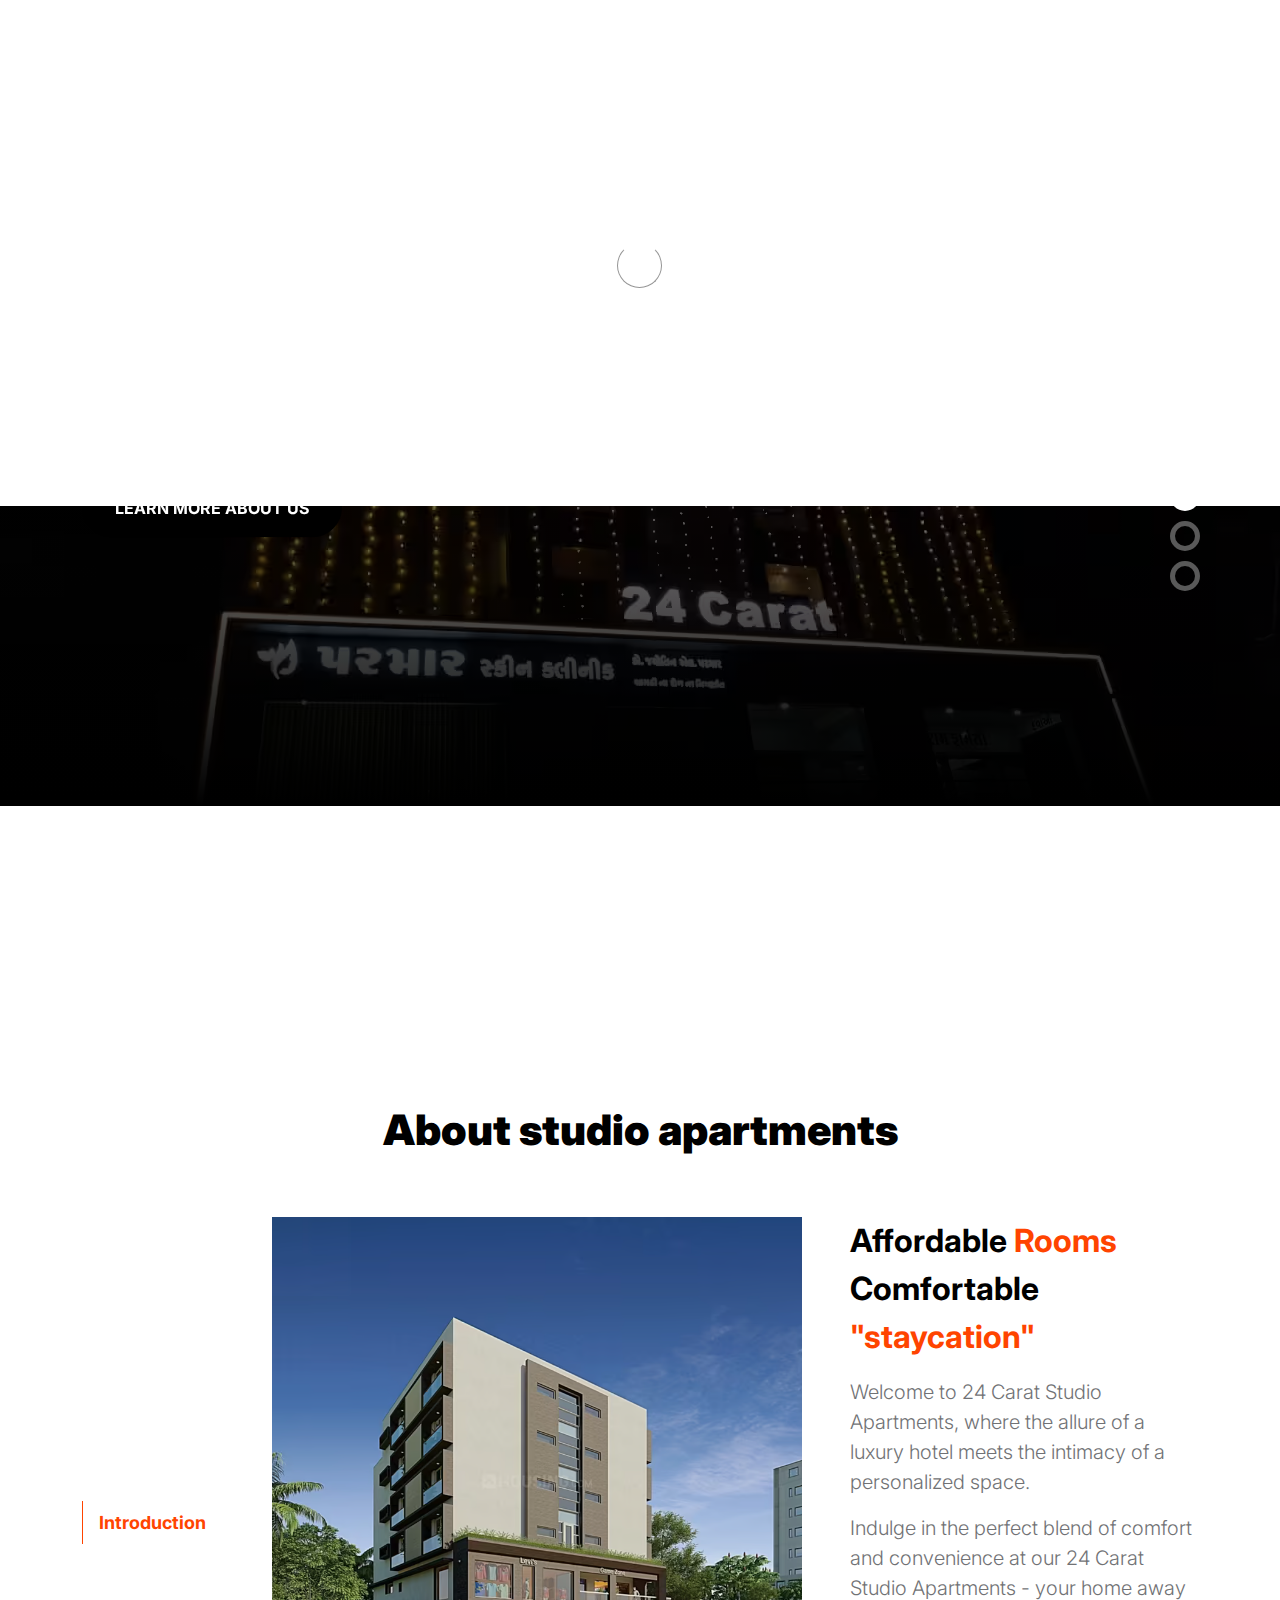
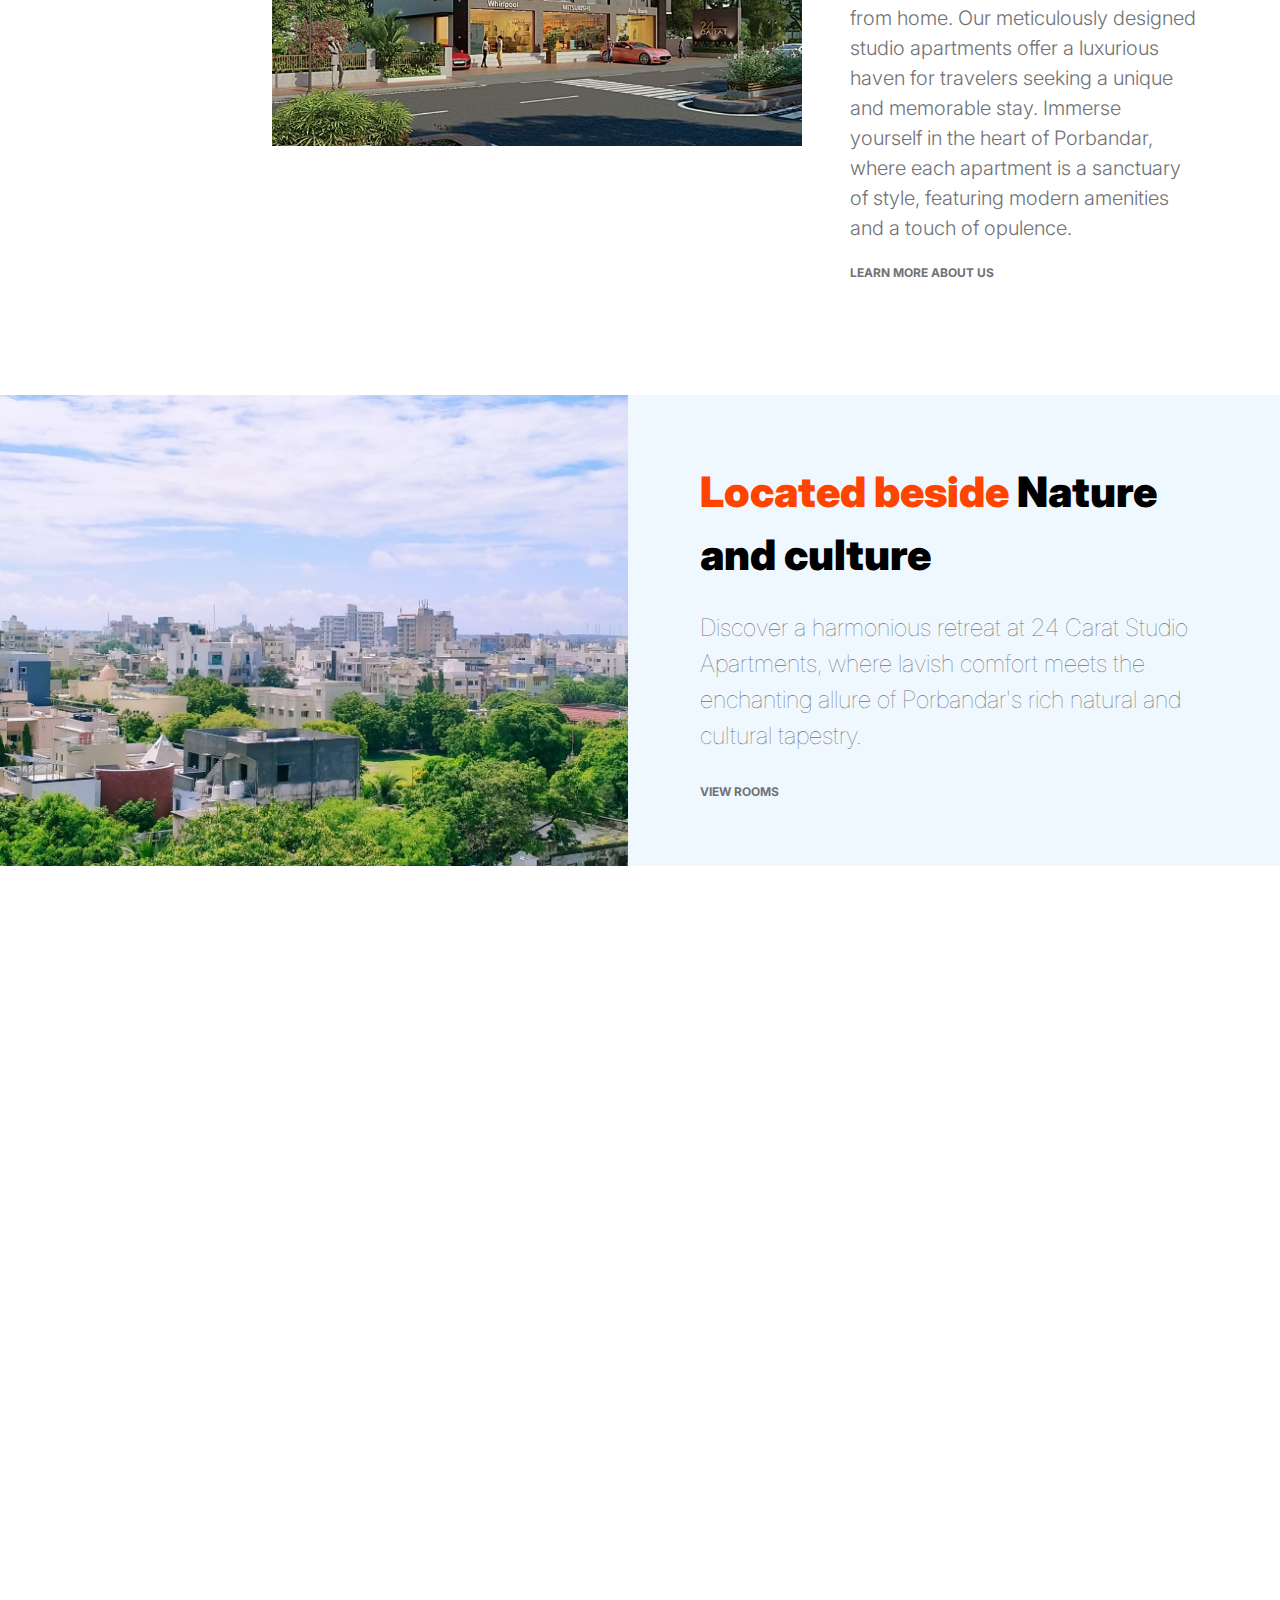
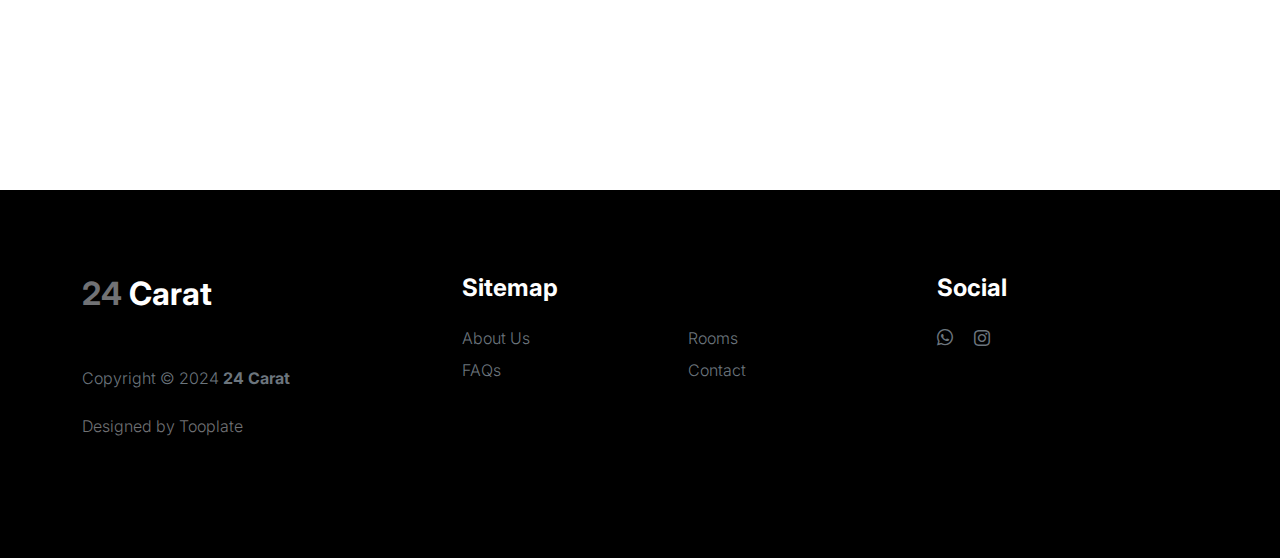
==== commit 4084eb77: "improve navbar and bug fixes" ====
--- a/index.html
+++ b/index.html
@@ -66,11 +66,11 @@
               </li>
 
               <li class="nav-item">
+                <a class="nav-link" href="products.html">Studio Apartments</a>
+              </li>
+
+              <li class="nav-item">
                 <a class="nav-link" href="about.html">About us</a>
-              </li>
-
-              <li class="nav-item">
-                <a class="nav-link" href="products.html">Studio Apartments</a>
               </li>
 
               <li class="nav-item">
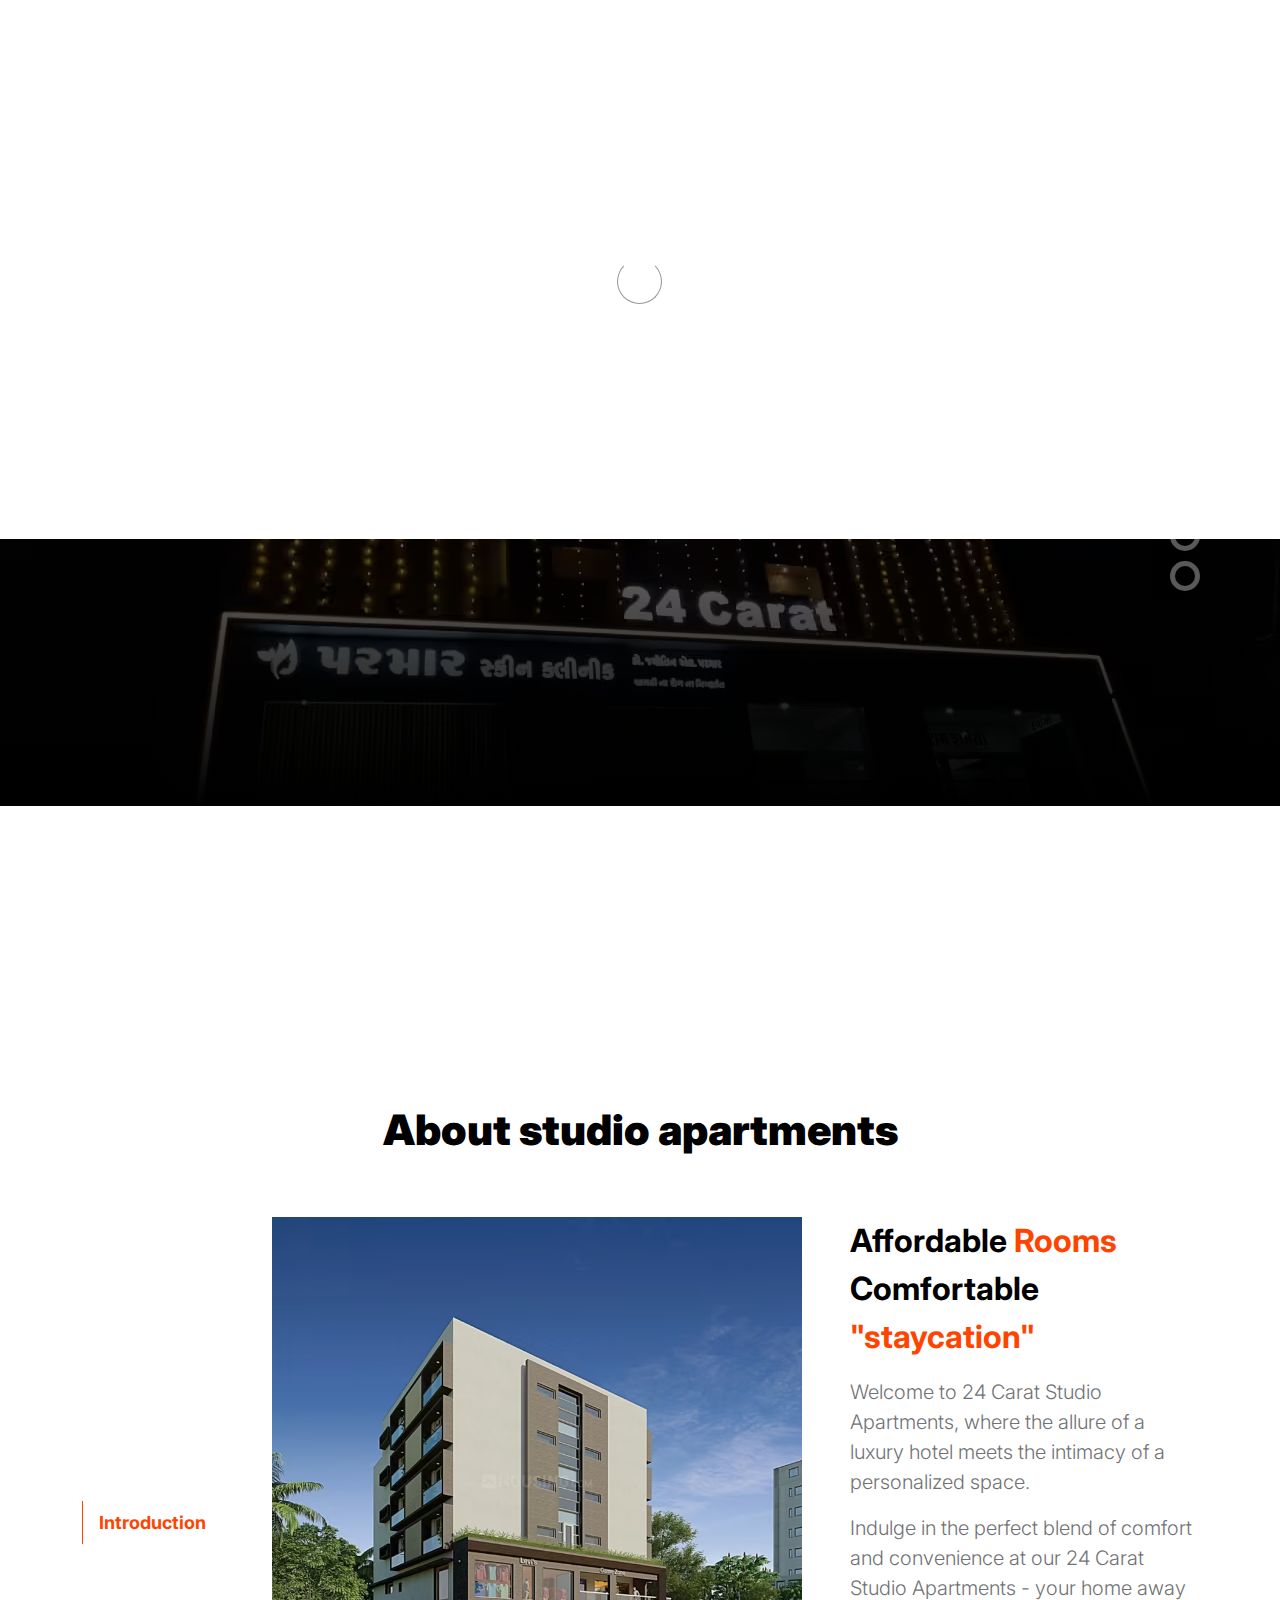
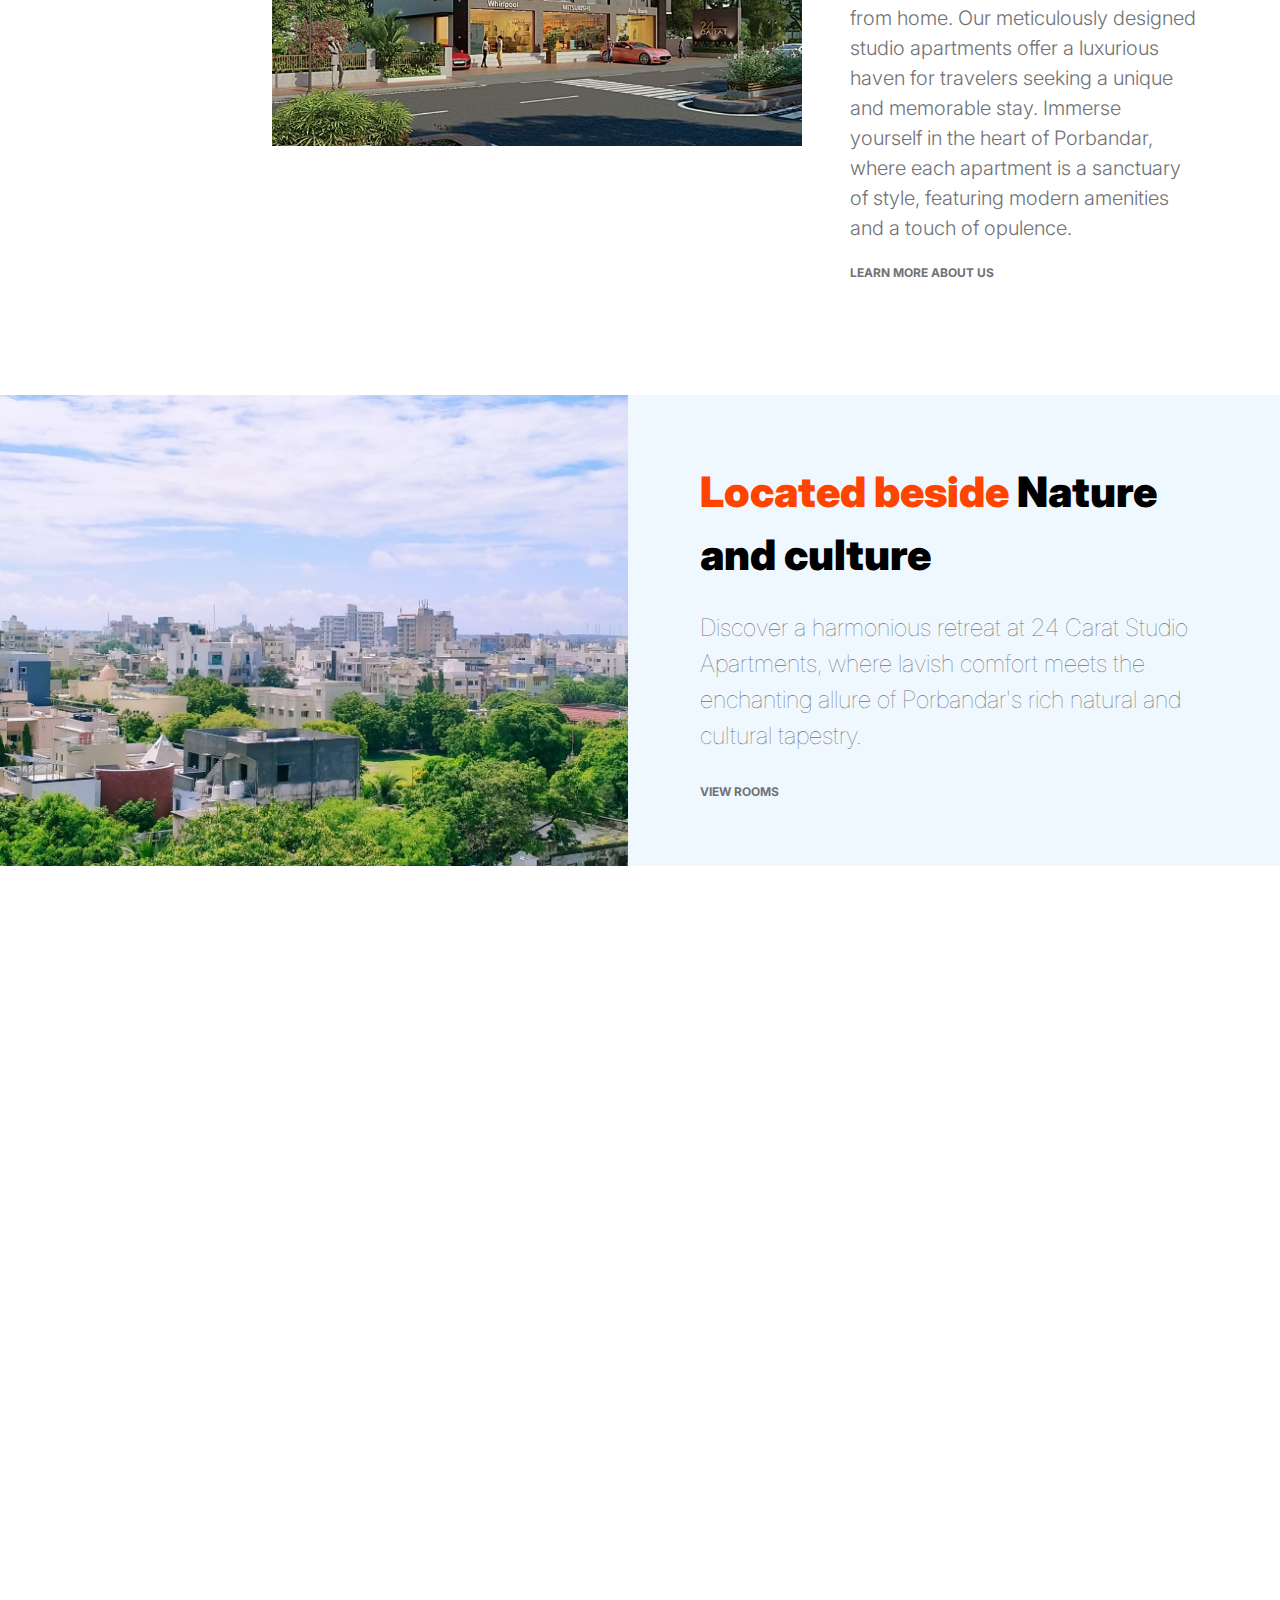
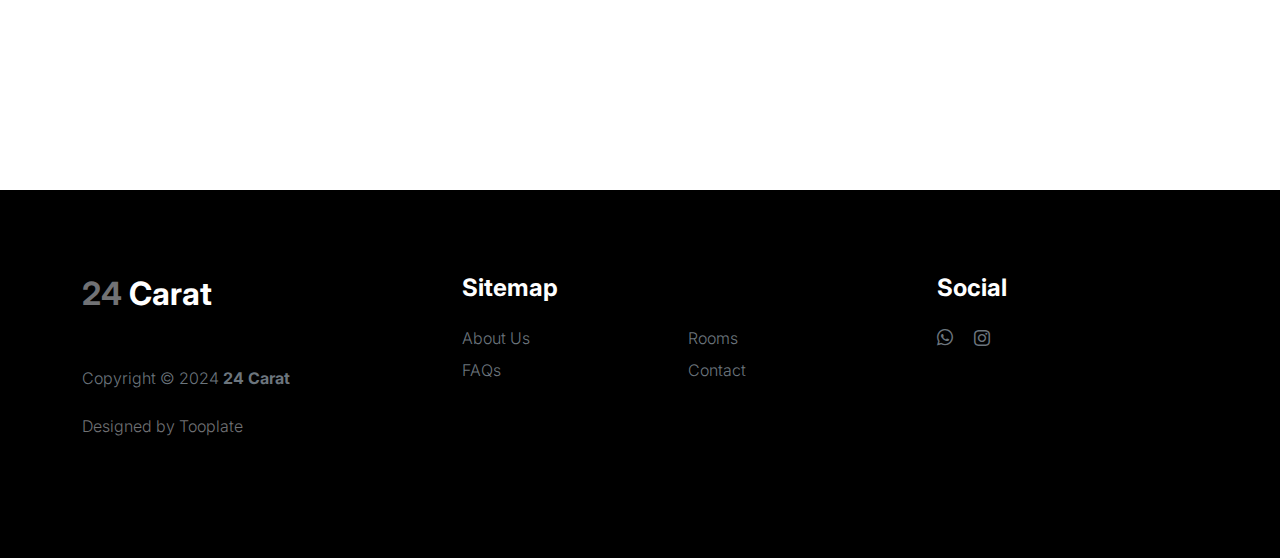
==== commit 6dc0aace: "remove FAQs page" ====
--- a/index.html
+++ b/index.html
@@ -71,10 +71,6 @@
 
               <li class="nav-item">
                 <a class="nav-link" href="about.html">About us</a>
-              </li>
-
-              <li class="nav-item">
-                <a class="nav-link" href="faq.html">FAQs</a>
               </li>
 
               <li class="nav-item">
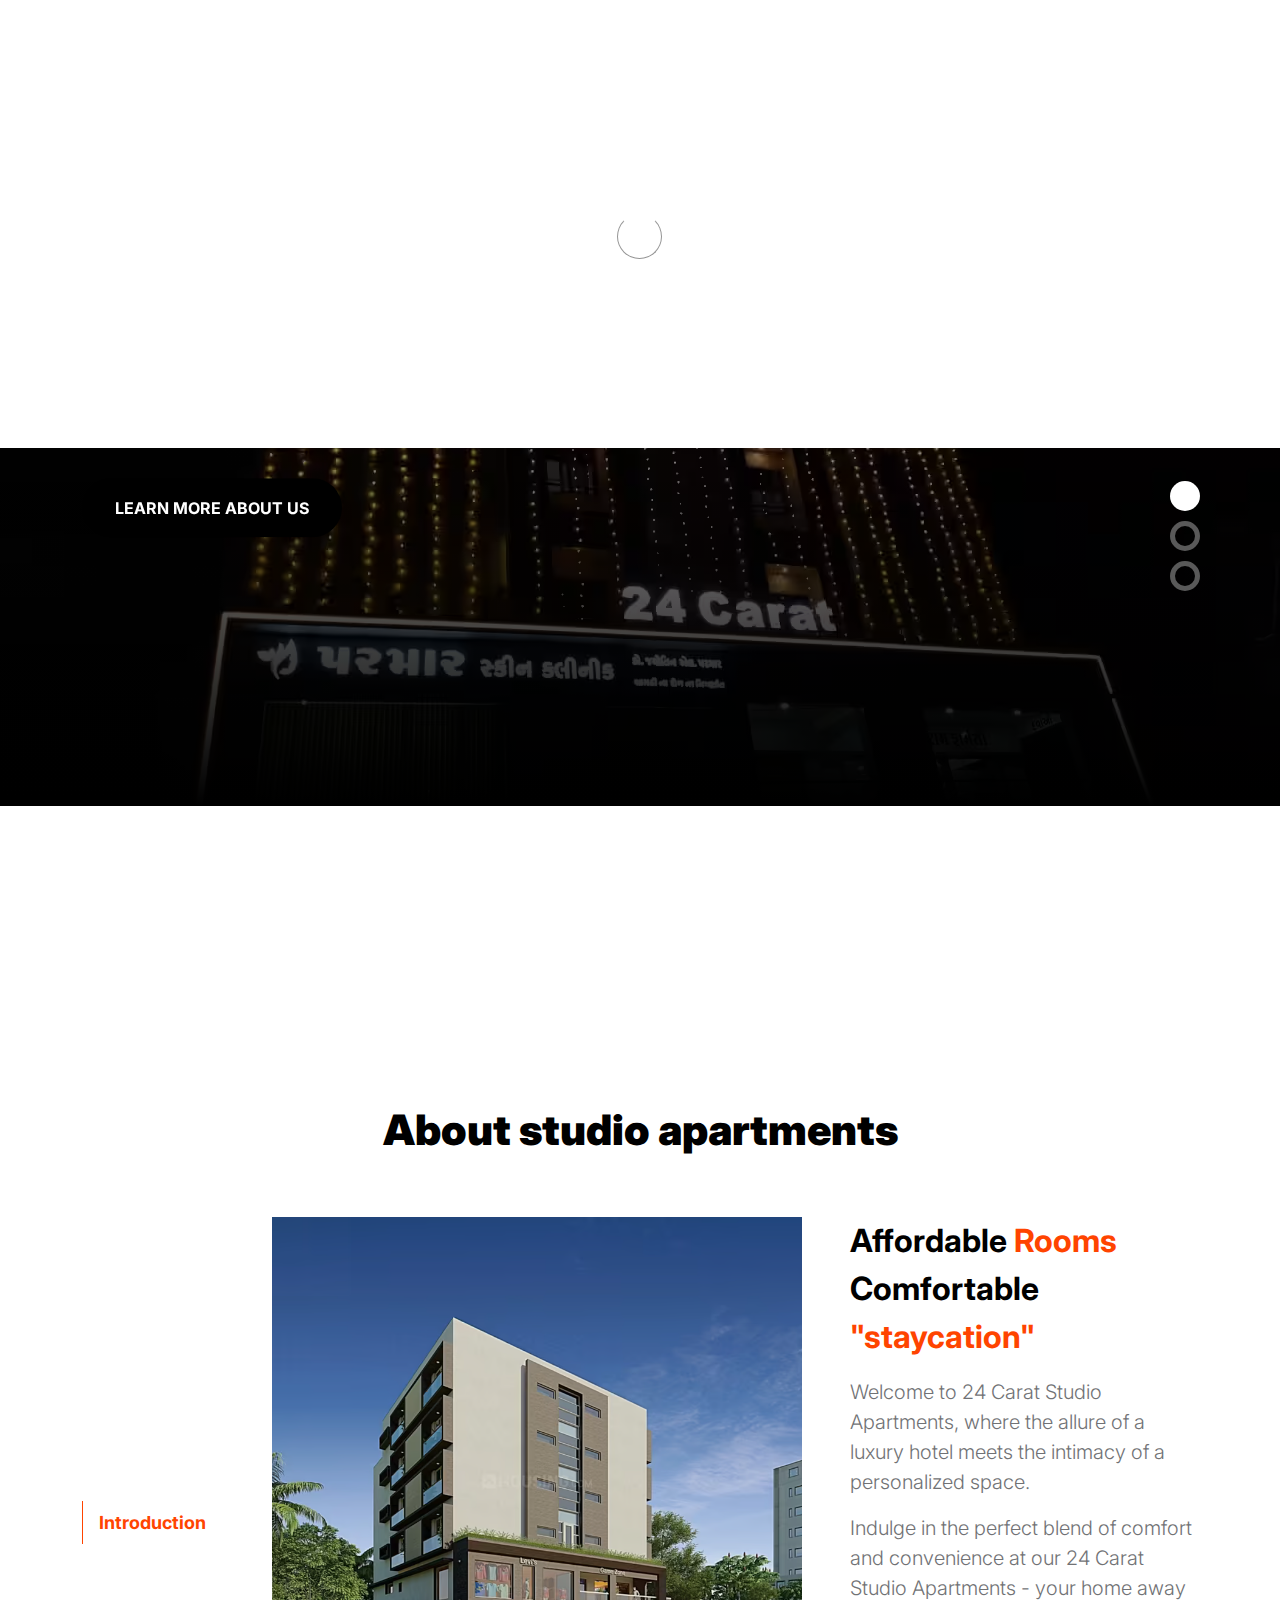
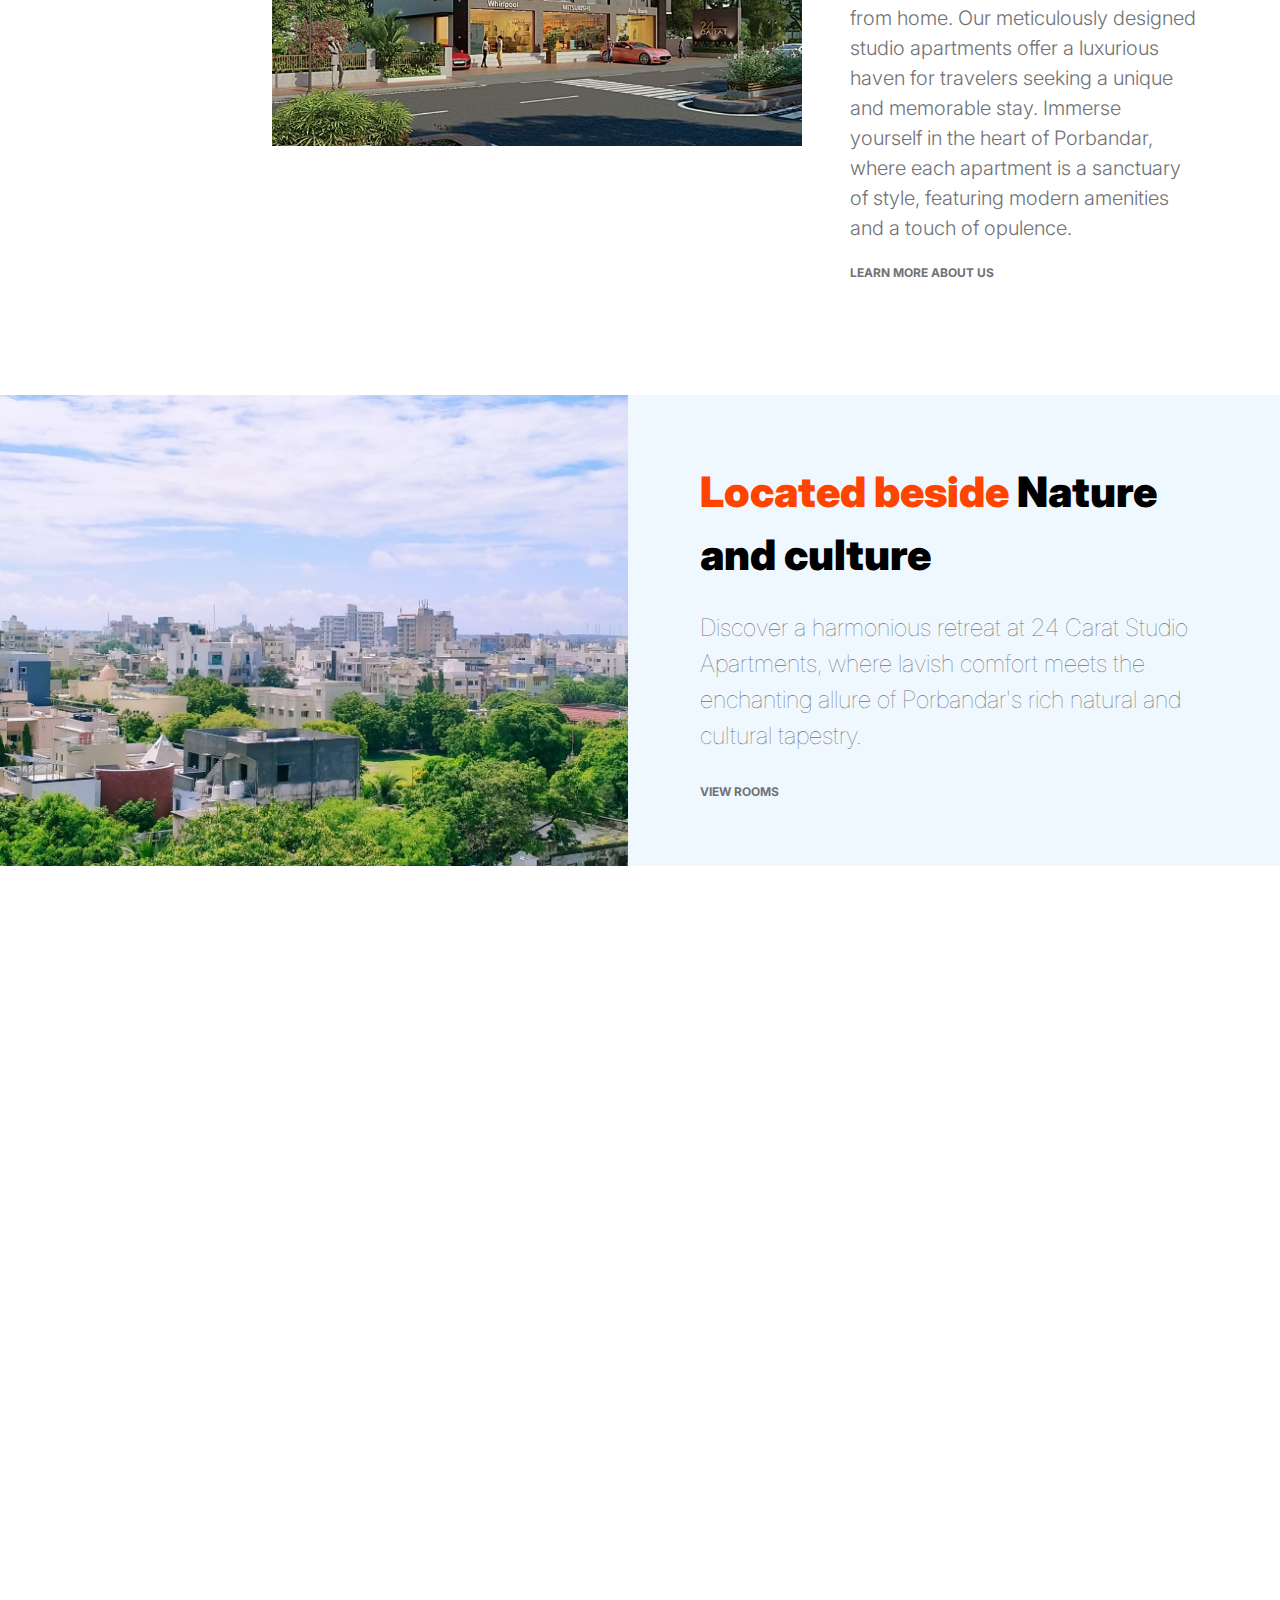
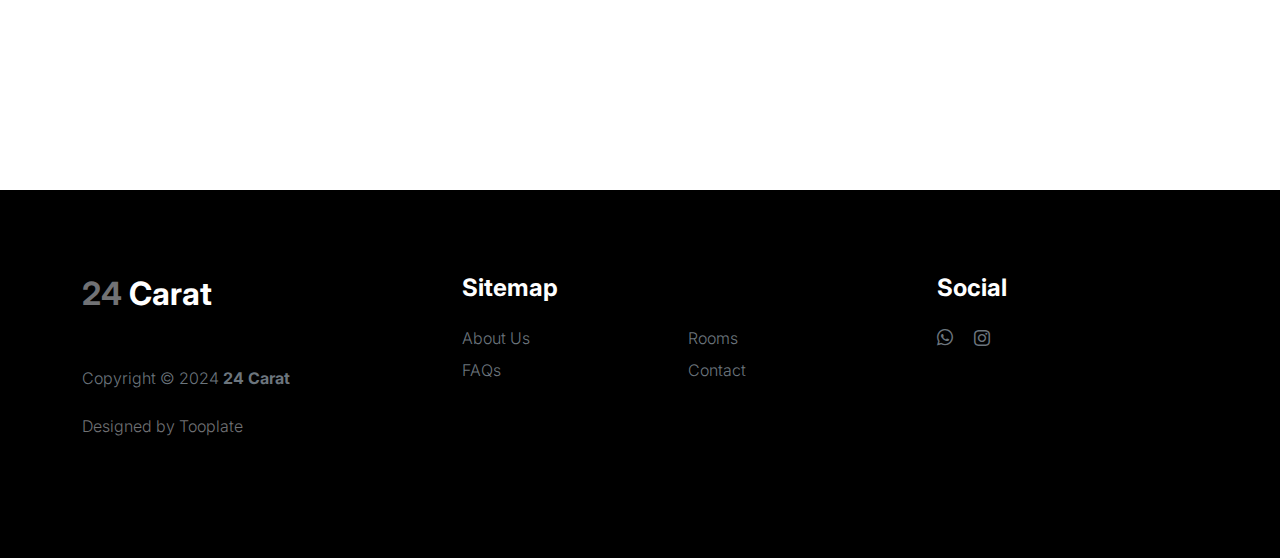
==== commit 4c6945a8: "bug fix for a button" ====
--- a/index.html
+++ b/index.html
@@ -124,7 +124,7 @@
                     our motto.
                   </p>
 
-                  <a href="product.html" class="btn custom-btn"
+                  <a href="products.html" class="btn custom-btn"
                     >Explore Rooms</a
                   >
                 </div>
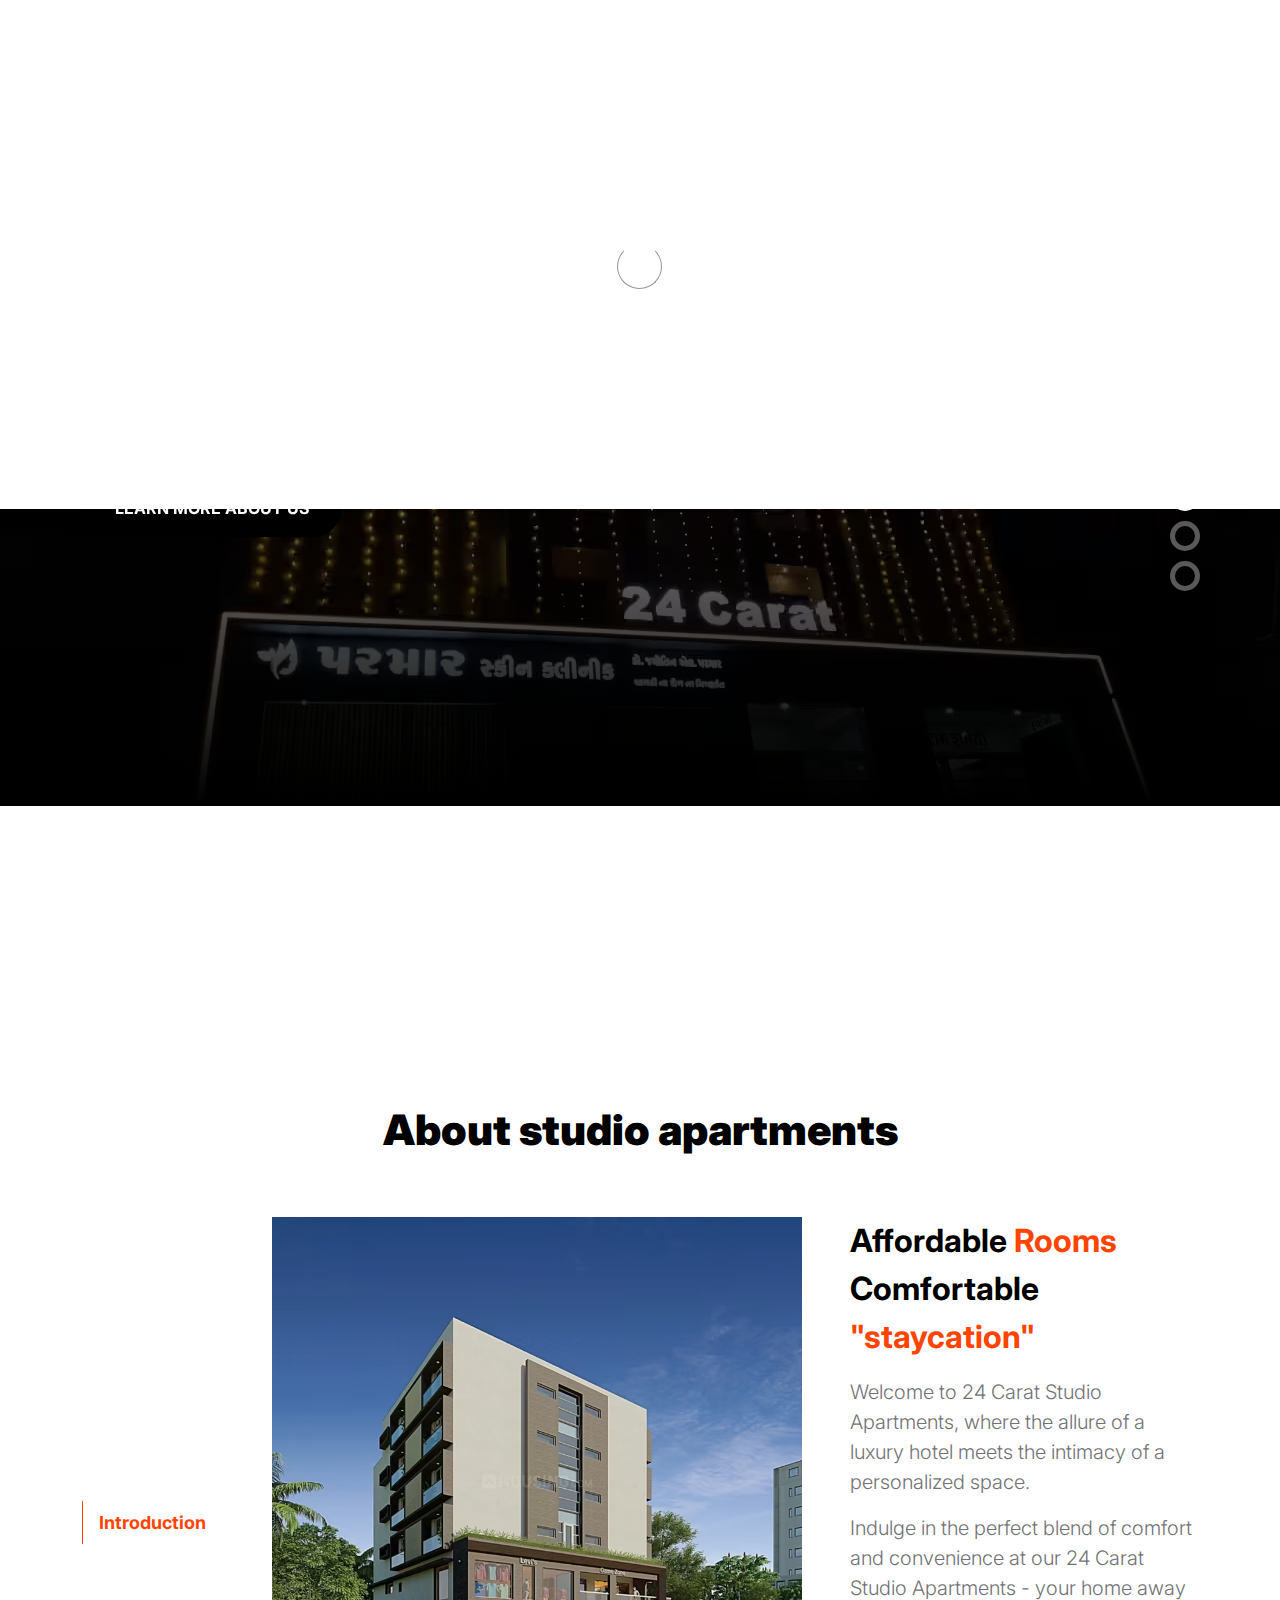
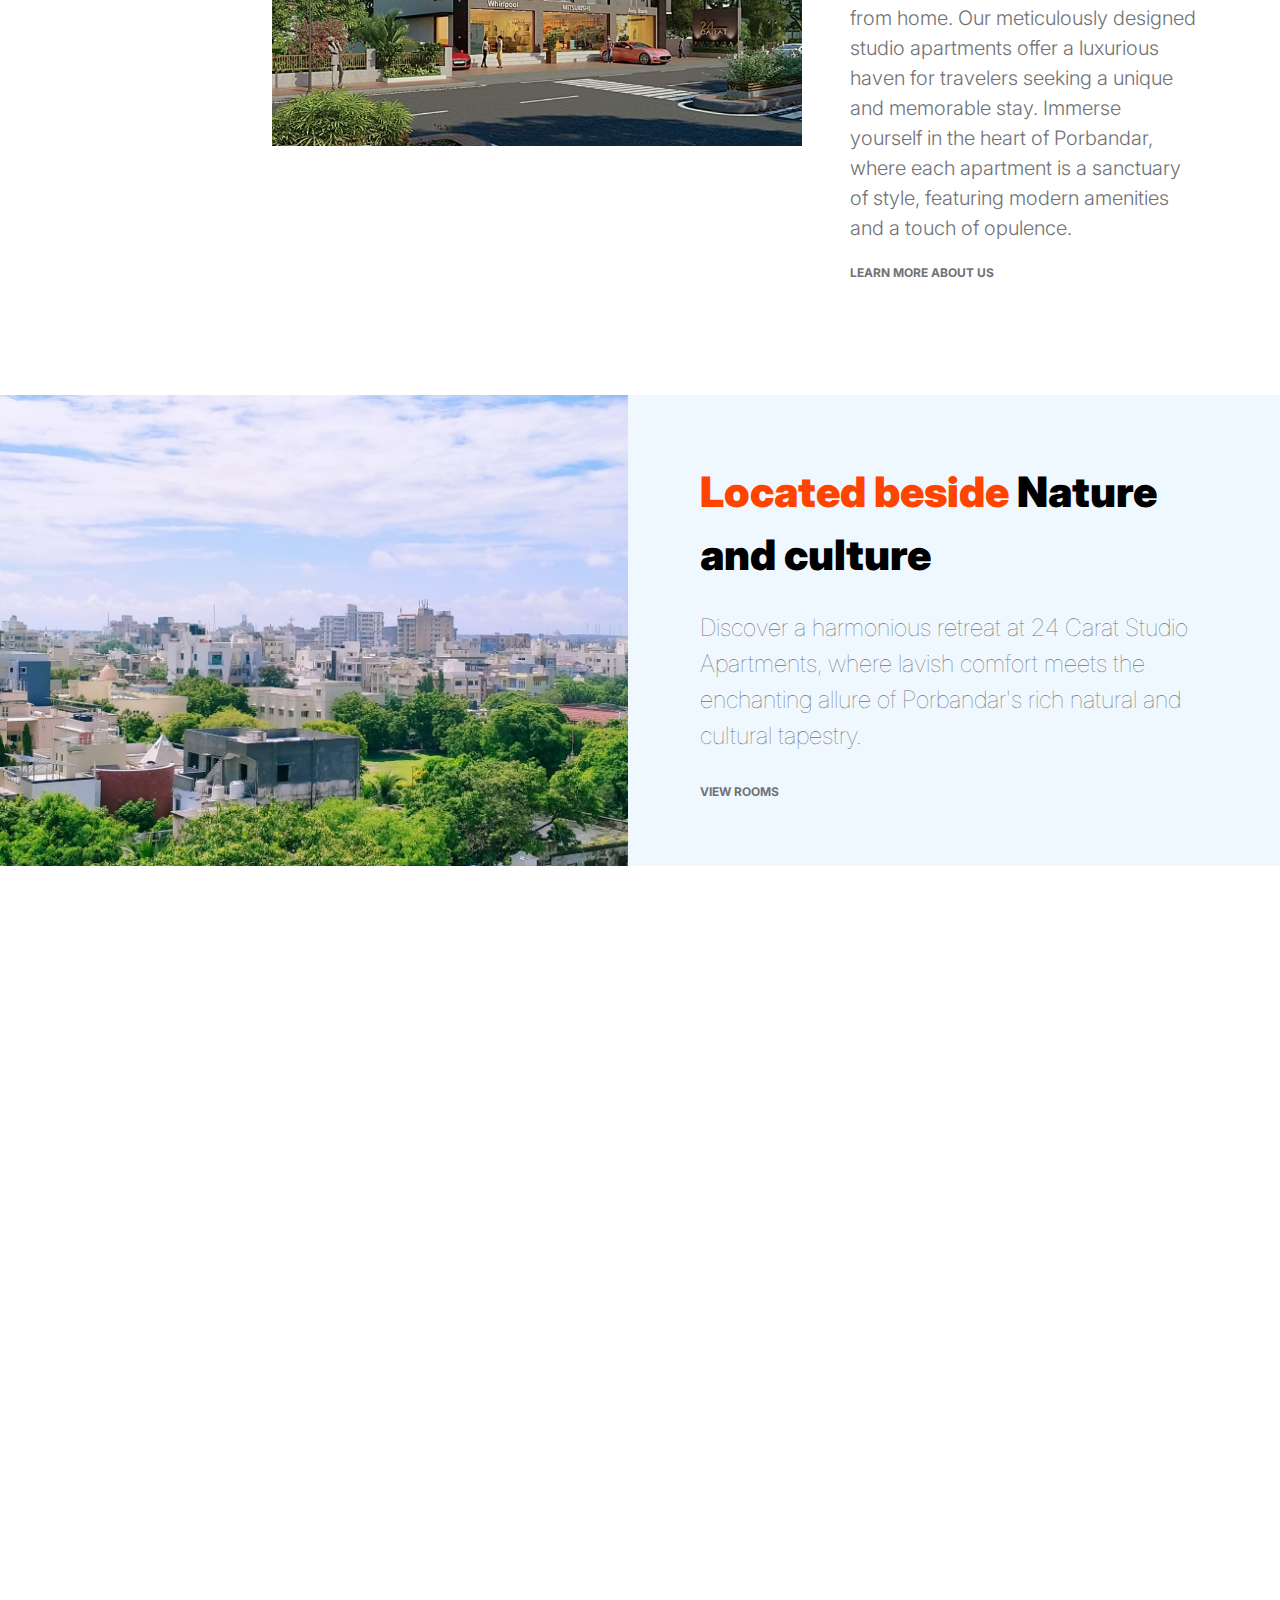
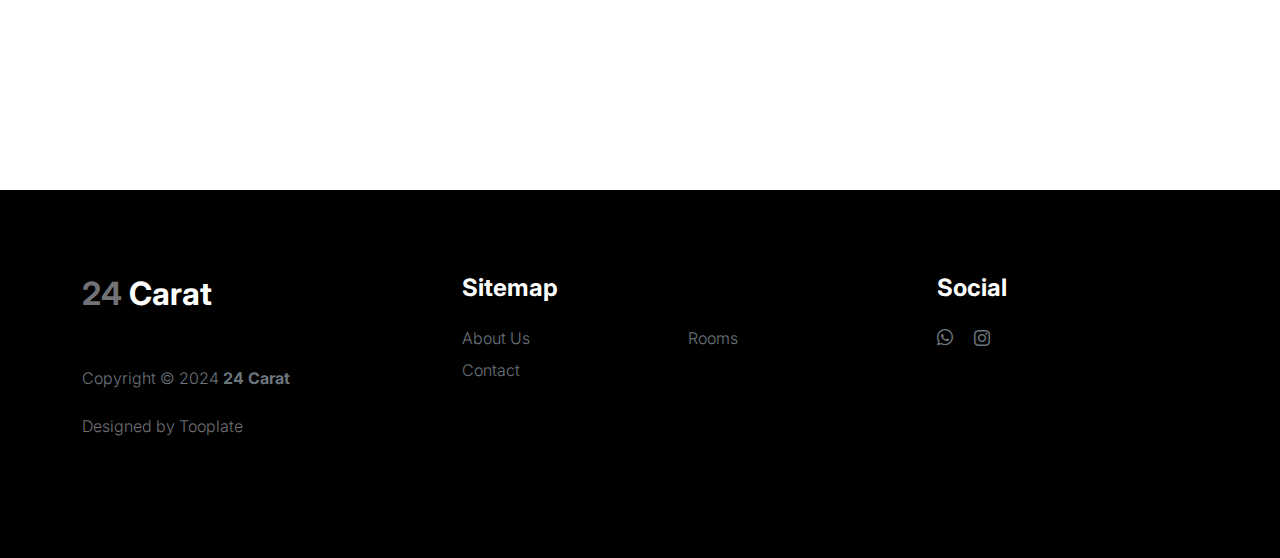
==== commit a8364cd1: "improve contact page" ====
--- a/index.html
+++ b/index.html
@@ -389,10 +389,6 @@
               </li>
 
               <li class="footer-menu-item">
-                <a href="#" class="footer-menu-link">FAQs</a>
-              </li>
-
-              <li class="footer-menu-item">
                 <a href="#" class="footer-menu-link">Contact</a>
               </li>
             </ul>
